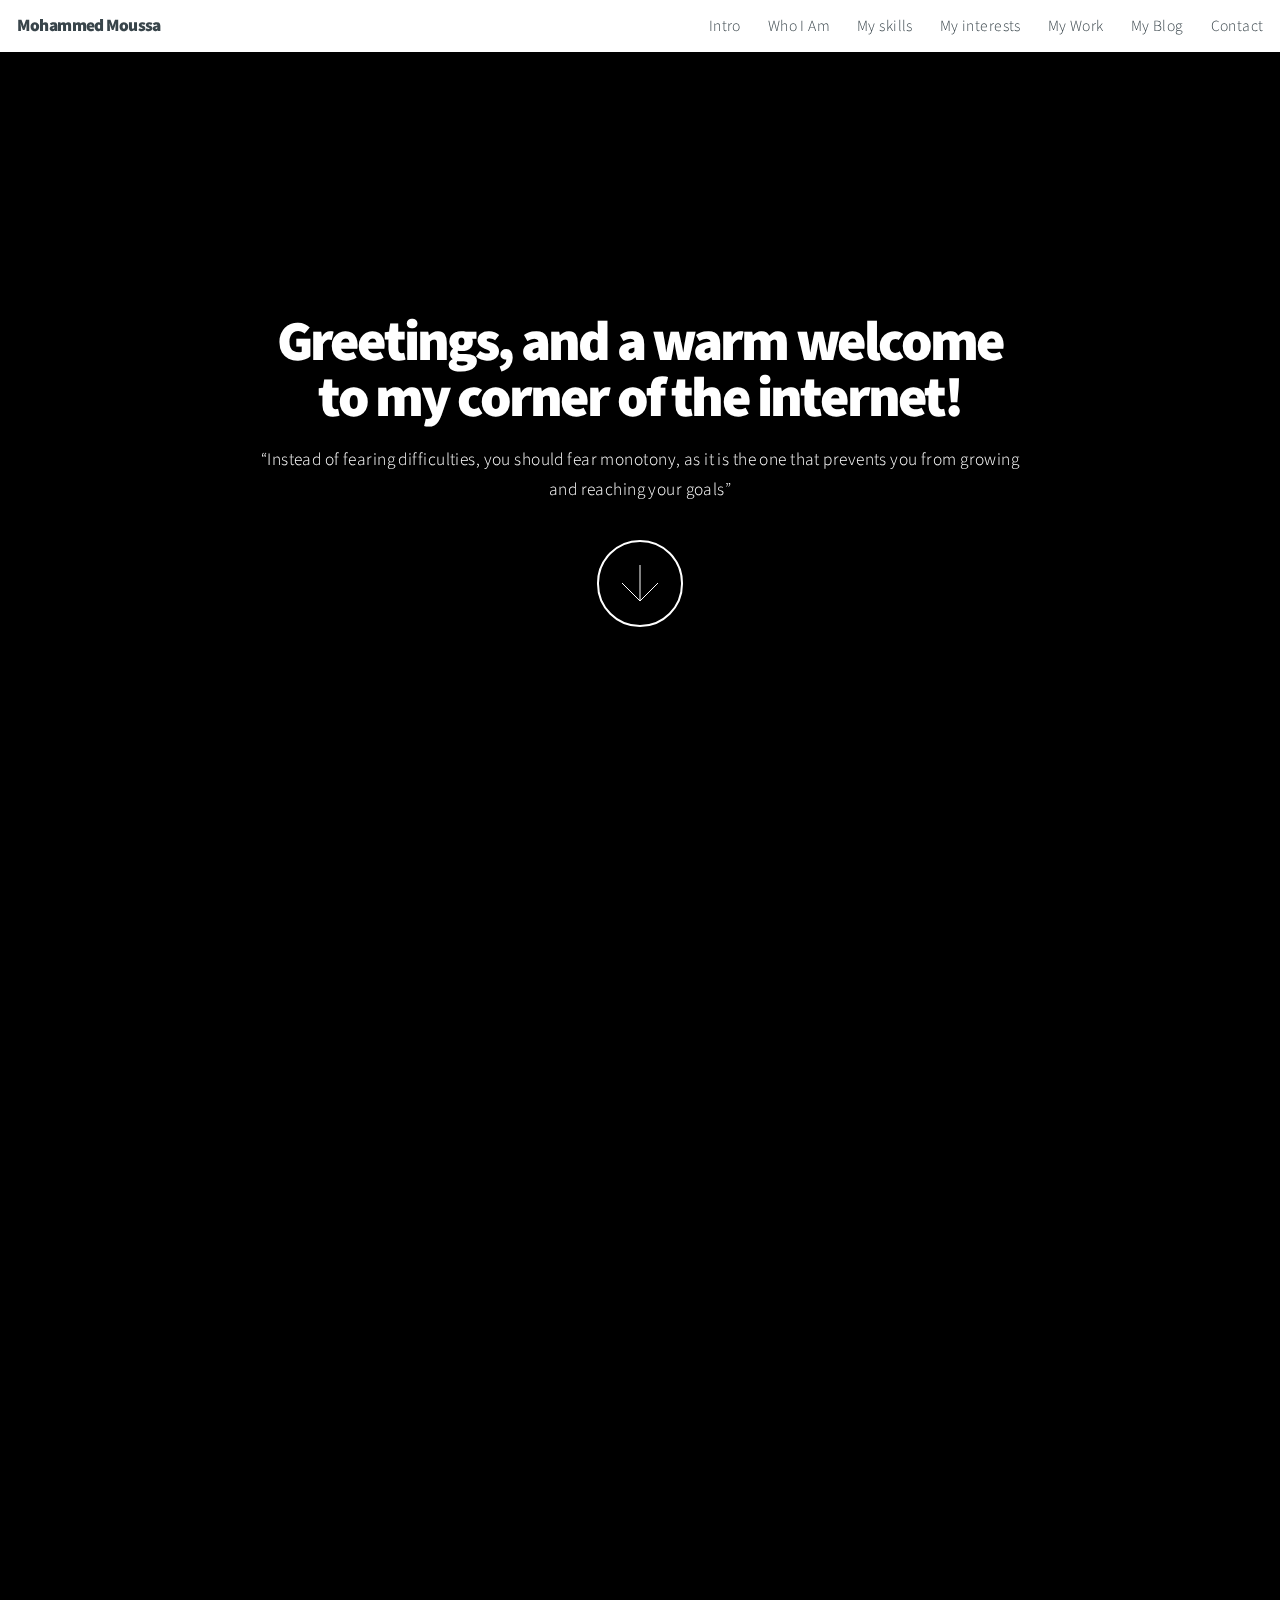
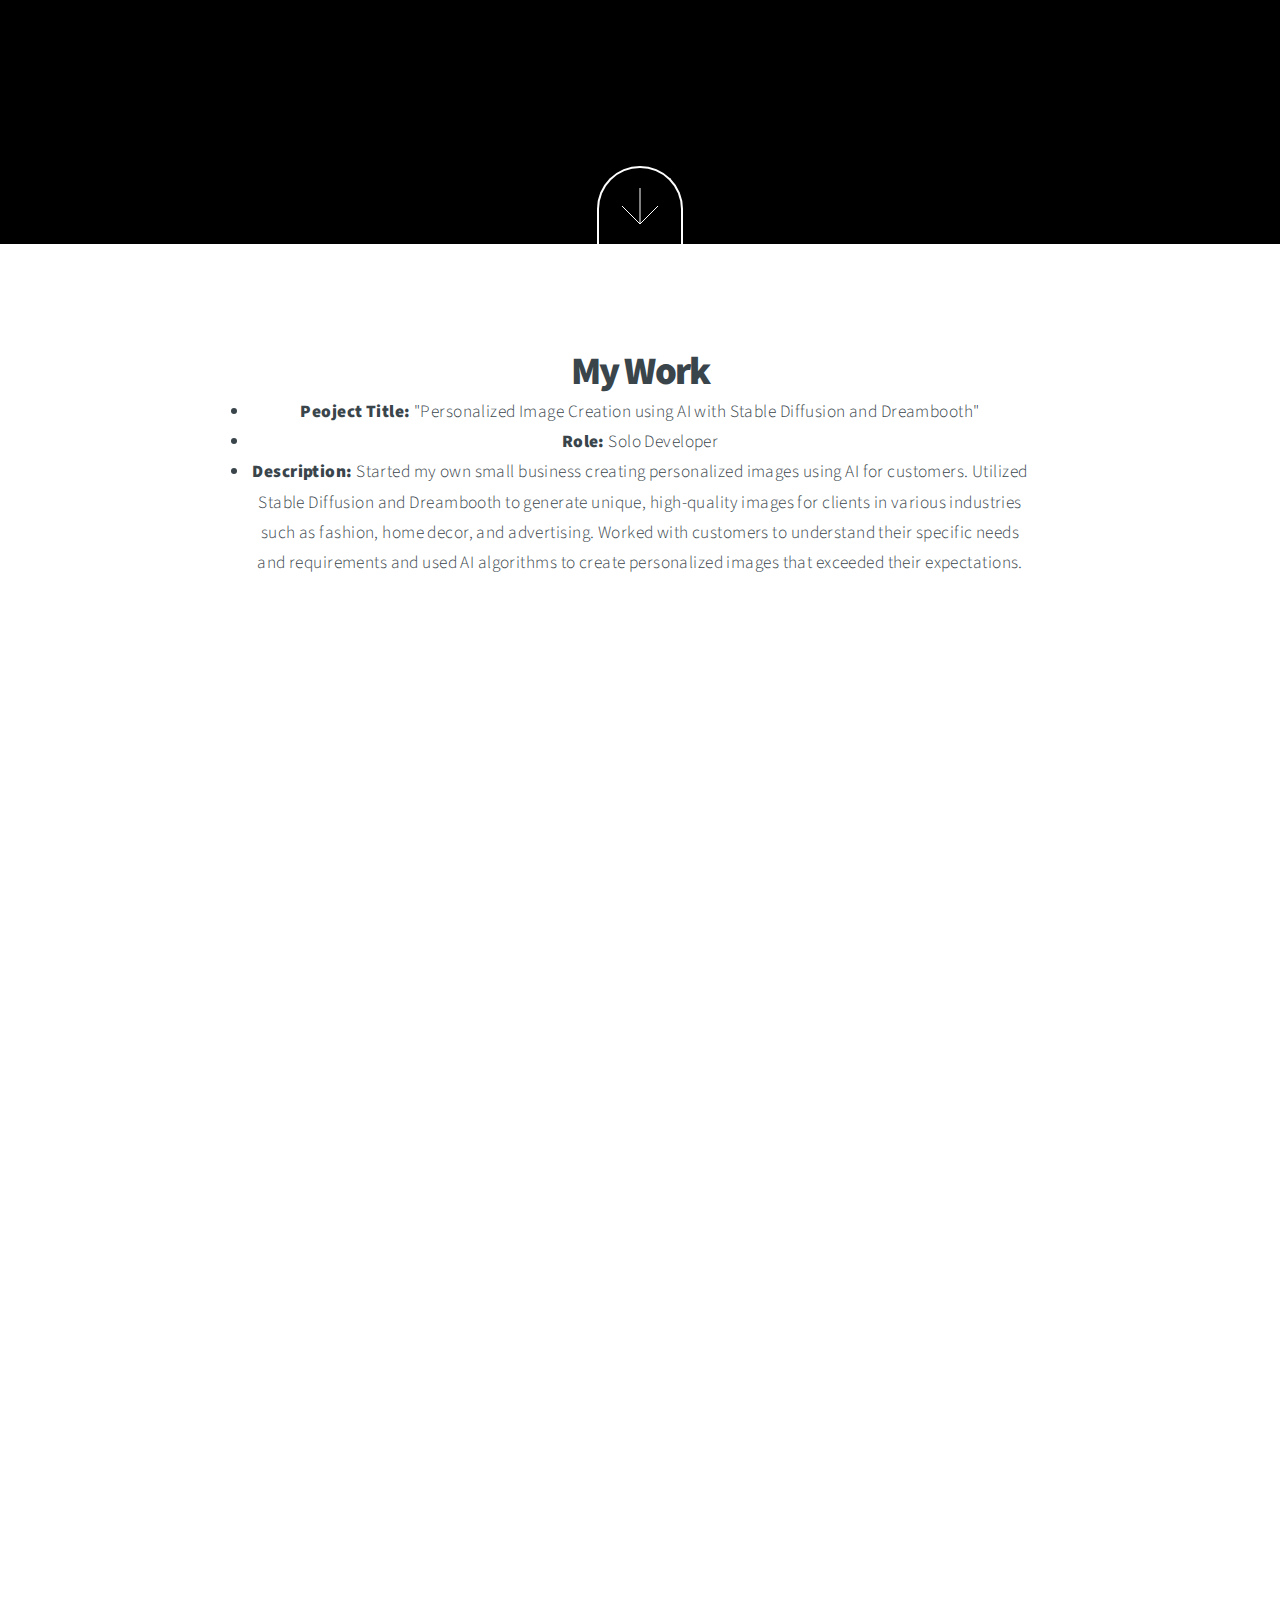
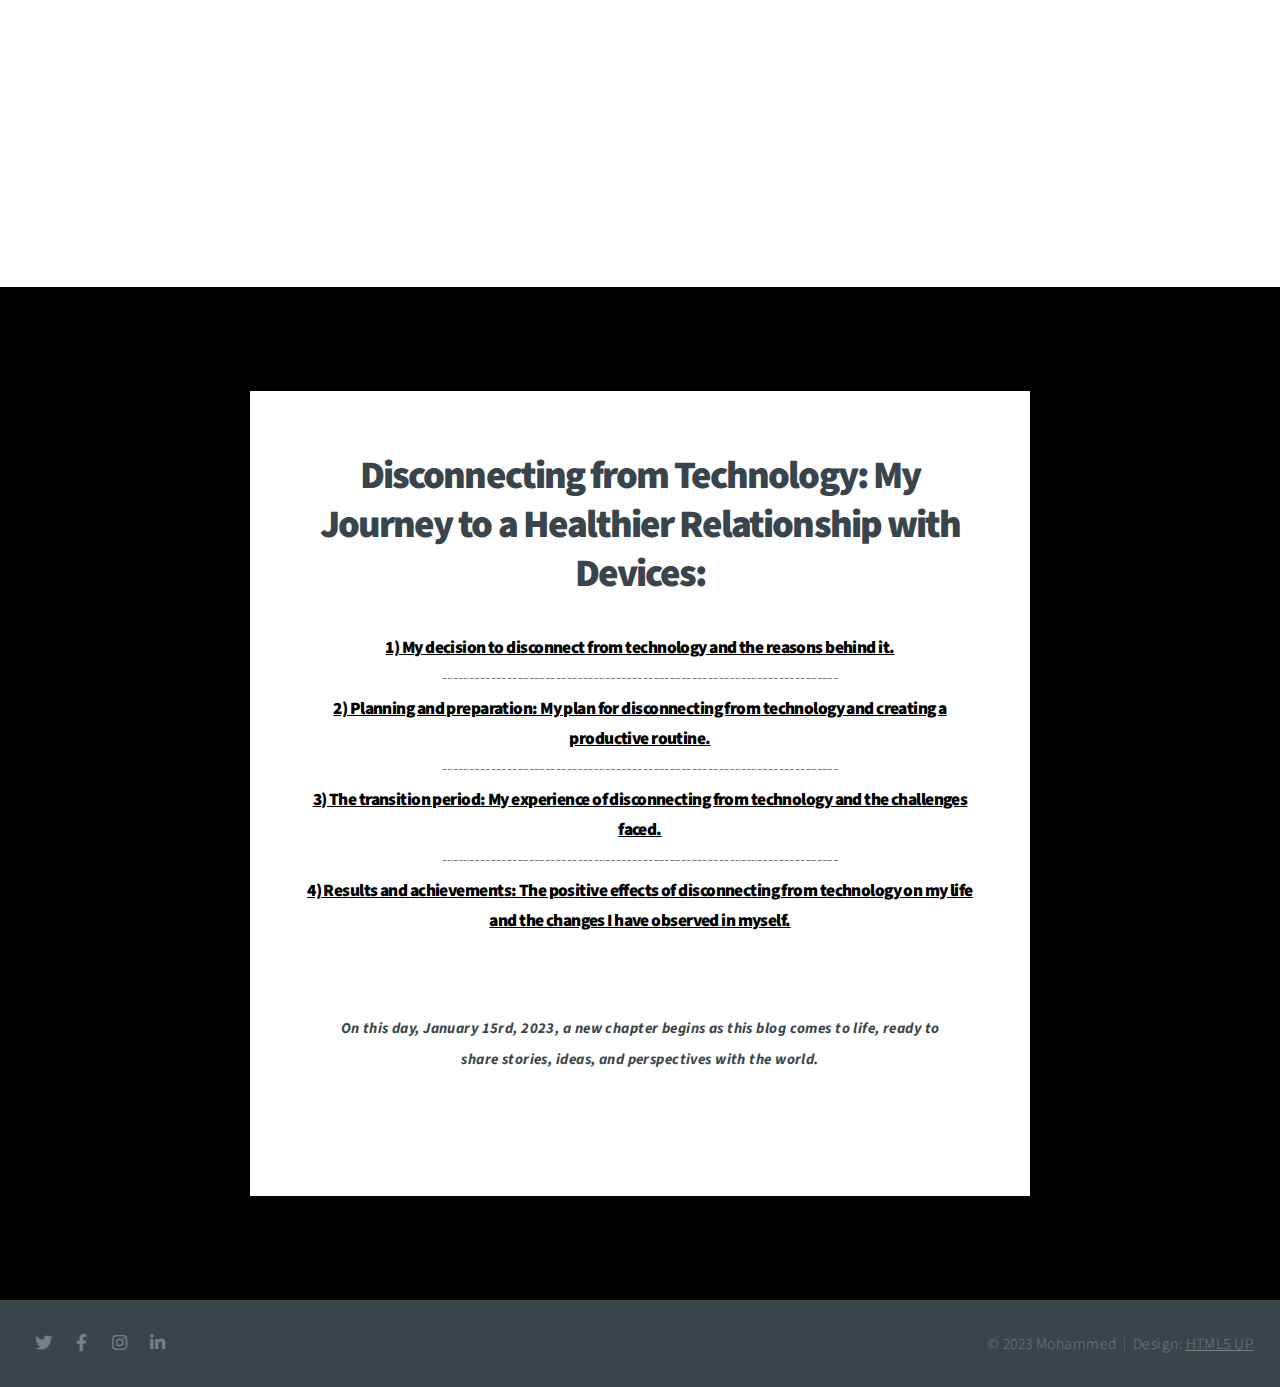
==== index.html @ 5aa50c37 "Add files via upload" ====
<!DOCTYPE HTML>
<!--
	Big Picture by HTML5 UP
	html5up.net | @ajlkn
	Free for personal and commercial use under the CCA 3.0 license (html5up.net/license)
-->
<html>
	<head>
		<title>Mohammed Moussa</title>
		<meta charset="utf-8" />
		<meta name="viewport" content="width=device-width, initial-scale=1, user-scalable=no" />
		<link rel="stylesheet" href="assets/css/main.css" />
		<link rel="stylesheet" href="blogIntro.html" />
		<link rel="stylesheet" href="blogFirstpart.html"/>
		<link rel="stylesheet" href="blogSecondpart.html"/>
		<link rel="stylesheet" href="blogLastpart.html"/>
		<noscript><link rel="stylesheet" href="assets/css/noscript.css" /></noscript>
	</head>
	<body class="is-preload">

		<!-- Header -->
			<header id="header">
				<h1>Mohammed Moussa</h1>
				<nav>
					<ul>
						<li><a href="#intro">Intro</a></li>
						<li><a href="#one">Who I Am</a></li>
						<li><a href="#two">My skills</a></li>
						<li><a href="#three">My interests </a></li>
						<li><a href="#work">My Work</a></li>
						<li><a href="#blog">My Blog</a></li>
						<li><a href="#contact">Contact</a></li>
					</ul>
				</nav>
			</header>

		<!-- Intro -->
			<section id="intro" class="main style1 dark fullscreen">
				<div class="content">
					<header>
						<h2>Greetings, and a warm welcome to my corner of the internet!</h2>
					</header>
					<p class="qoutep">“Instead of fearing difficulties, you should fear monotony,
						as it is the one that prevents you from growing and reaching your goals”
					</p>
					<footer>
						<a href="#one" class="button style2 down">More</a>
					</footer>
				</div>
			</section>
		
		<!-- One -->
		<section id="one" class="main style2 left dark fullscreen">
			<div class="content box style2">
				<header>
					<h2>Who I Am</h2>
				</header>
				<p>I am a driven software engineering student entering my third year,
					with a passion for programming and an eagerness to learn new languages and technologies.
					My skillset includes proficiency in Python, HTML, CSS, and currently diving into Java.
					In the summer of 2022-2023, I start a small business creating personalized images using AI.
					In addition to my academic and professional pursuits, I am an avid fitness enthusiast who hits
					the gym twice a day, dedicating one session to fitness and the other to my love for boxing.
					I find boxing to be not only a great form of exercise but also a powerful way to channel energy and stay motivated. My ultimate goal is to use my education and expanding knowledge to create something meaningful that can generate income for me. I believe that it's not about the money, it's about sending a message.
				</p>
			</div>
			<a href="#two" class="button style2 down anchored">Next</a>
		</section>

		<!-- Two -->
			<section id="two" class="main style2 right dark fullscreen">
				<div class="content box style2">
					<header>
						<h2>My list of skills and expertise</h2>
					</header>
					<lu>
						<li>Machine Learning and AI </li> 
						<li>Time Management</li>
						<li>Deep Learning</li> 
						<li>Physical Fitness </li>
						<li>Natural Language Processing </li>
						<li>Sports Performance</li>
						<li>Python Programming</li>
						<li>C++ and Java </li> 
						<li>Strong Mentality </li>
						<li>Entrepreneurship</li>
					</lu>
				</div>
				<a href="#three" class="button style2 down anchored">Next</a>
			</section>

		<!-- Three -->
		<section id="three" class="main style2 left dark fullscreen">
			<div class="content box style2">
				<header>
					<h2>My list of interests</h2>
				</header>
				<lu>
					<li>Technology and innovation </li>
					<li>Gaming</li>
					<li>Deep meaning films</li>
					<li>Reading books</li>
					<li>Boxing</li>
					<li>Debating</li>
					<li>Chess</li>
					<li>Reflecting on deep, meaningful subjects</li>
					<li>Listening to music</li>
				</lu>
			</div>
			<a href="#work" class="button style2 down anchored">Next</a>
		</section>

		<!-- Work -->
			<section id="work" class="main style3 primary">
				<div class="content">
					<header>
						<h2>My Work</h2>
						<lu>
							<li> <strong> Peoject Title:</strong> "Personalized Image Creation using AI with Stable Diffusion and Dreambooth"</li>
							<li> <strong>Role:</strong> Solo Developer </li>
							<li> <strong>Description: </strong> Started my own small business creating personalized images using AI for customers. 
								Utilized Stable Diffusion and Dreambooth to generate unique, high-quality images for clients in various
								 industries such as fashion, home decor, and advertising. Worked with customers to understand their specific
								 needs and requirements and used AI algorithms to create personalized images that exceeded their expectations.</li>
						</lu>
					</header>
					

					<!-- Gallery  -->
						<div class="gallery">
							<article class="from-left">
								<a href="images/fulls/01WW.jpg" class="image fit"><img src="images/thumbs/01WW.jpg" title="Yellow is the new black" alt="" /></a>
							</article>
							<article class="from-right">
								<a href="images/fulls/02W.jpg" class="image fit"><img src="images/thumbs/02W.jpg" title="Journey to the Unknown" alt="" /></a>
							</article>
							<article class="from-left">
								<a href="images/fulls/03W.jpg" class="image fit"><img src="images/thumbs/03W.jpg" title="I must be tripping on acid" alt="" /></a>
							</article>
							<article class="from-right">
								<a href="images/fulls/04W.jpg" class="image fit"><img src="images/thumbs/04W.jpg" title="I'm from New York, baby, and we don't play no games" alt="" /></a>
							</article>
							<article class="from-left">
								<a href="images/fulls/05W.jpg" class="image fit"><img src="images/thumbs/05W.jpg" title="The Master of Flames" alt="" /></a>
							</article>
							<article class="from-right">
								<a href="images/fulls/06WW.jpg" class="image fit"><img src="images/thumbs/06WW.jpg" title="Elegance at its Finest" alt="" /></a>
							</article>
						</div>

				</div>
			</section>

		<!-- Blog -->
		<section id="blog" class="main style3 fullscreen">
			<div class="content box style2">
				<header>
					<h2>Disconnecting from Technology: My Journey to a Healthier Relationship with Devices:</h2>
				</header>
				<ol>
					<li><a href="blogIntro.html"><h1> 1) My decision to disconnect from technology
						 and the reasons behind it. </h1></a></li>
					<li>-------------------------------------------------------------------------</li>	 
				
					<li><a href="blogFirstpart.html"><h1> 2) Planning and preparation: My plan
							 for disconnecting from technology and creating a productive routine.
						 </h1></a></li>	
					<li>-------------------------------------------------------------------------</li>	

					<li><a href="blogSecondpart.html"><h1>3) The transition period: My experience
						 of disconnecting from technology and the challenges faced.
						</h1></a></li>
					<li>-------------------------------------------------------------------------</li>

					<li><a href="blogLastpart.html"><h1>4) Results and achievements: The positive effects of
					 disconnecting from technology on my life and the changes I have observed in myself.
					</h1></a></li>

				</ol>
			
				<div class="content box  style2 dark ">
					
					<p style="font-size: 15px; font-weight: bold;"> <i> On this day, January 15rd, 2023, a new chapter begins as this blog comes to life,
						ready to share stories, ideas, and perspectives with the world.</i> 
					</p>

				</div>
			</div>
		</section>		

		<!-- Footer -->
			<footer id="footer">

				<!-- Icons -->
					<ul class="icons">
						<li><a href="https://twitter.com/Moha251mmed" class="icon brands fa-twitter"><span class="label">Twitter</span></a></li>
						<li><a href="https://www.facebook.com/mohammed.moussa.77377" class="icon brands fa-facebook-f"><span class="label">Facebook</span></a></li>
						<li><a href="https://www.instagram.com/mohammed_moussa/?hl=es-la" class="icon brands fa-instagram"><span class="label">Instagram</span></a></li>
						<li><a href="https://www.linkedin.com/in/mohammed-moussa-57b3261b8/" class="icon brands fa-linkedin-in"><span class="label">LinkedIn</span></a></li>
						<!-- <li><a href="#" class="icon brands fa-dribbble"><span class="label">Dribbble</span></a></li> -->
						<!-- <li><a href="#" class="icon brands fa-pinterest"><span class="label">Pinterest</span></a></li> -->
					</ul>

				<!-- Menu -->
					<ul class="menu">
						<li>&copy; 2023 Mohammed</li><li>Design: <a href="https://html5up.net">HTML5 UP</a></li>
					</ul>

			</footer>

		<!-- Scripts -->
			<script src="assets/js/jquery.min.js"></script>
			<script src="assets/js/jquery.poptrox.min.js"></script>
			<script src="assets/js/jquery.scrolly.min.js"></script>
			<script src="assets/js/jquery.scrollex.min.js"></script>
			<script src="assets/js/browser.min.js"></script>
			<script src="assets/js/breakpoints.min.js"></script>
			<script src="assets/js/util.js"></script>
			<script src="assets/js/main.js"></script>

	</body>
</html>
---- assets/css/main.css ----
@import url("https://fonts.googleapis.com/css?family=Source+Sans+Pro:300,900");
@import url("fontawesome-all.min.css");

/*
	Big Picture by HTML5 UP
	html5up.net | @ajlkn
	Free for personal and commercial use under the CCA 3.0 license (html5up.net/license)
*/

html, body, div, span, applet, object,
iframe, h1, h2, h3, h4, h5, h6, p, blockquote,
pre, a, abbr, acronym, address, big, cite,
code, del, dfn, em, img, ins, kbd, q, s, samp,
small, strike, strong, sub, sup, tt, var, b,
u, i, center, dl, dt, dd, ol, ul, li, fieldset,
form, label, legend, table, caption, tbody,
tfoot, thead, tr, th, td, article, aside,
canvas, details, embed, figure, figcaption,
footer, header, hgroup, menu, nav, output, ruby,
section, summary, time, mark, audio, video {
	margin: 0;
	padding: 0;
	border: 0;
	font-size: 100%;
	font: inherit;
	vertical-align: baseline;}

article, aside, details, figcaption, figure,
footer, header, hgroup, menu, nav, section {
	display: block;}

body {
	line-height: 1;
}

ol, ul {
	list-style: none;
}

blockquote, q {
	quotes: none;
}

	blockquote:before, blockquote:after, q:before, q:after {
		content: '';
		content: none;
	}

table {
	border-collapse: collapse;
	border-spacing: 0;
}

body {
	-webkit-text-size-adjust: none;
}

mark {
	background-color: transparent;
	color: inherit;
}

input::-moz-focus-inner {
	border: 0;
	padding: 0;
}

input, select, textarea {
	-moz-appearance: none;
	-webkit-appearance: none;
	-ms-appearance: none;
	appearance: none;
}

/* Basic */

	@-ms-viewport {
		width: device-width;
	}

	html {
		height: 100%;
	}

	html {
		box-sizing: border-box;
	}

	*, *:before, *:after {
		box-sizing: inherit;
	}

	body {
		background: #ffffff;
		height: 100%;
		min-width: 320px;
	}

		body.is-preload *, body.is-preload *:before, body.is-preload *:after {
			-moz-animation: none !important;
			-webkit-animation: none !important;
			-ms-animation: none !important;
			animation: none !important;
			-moz-transition: none !important;
			-webkit-transition: none !important;
			-ms-transition: none !important;
			transition: none !important;
		}

/* Spinner */

	@-moz-keyframes spinner-rotate {
		0% {
			-moz-transform: scale(1) rotate(0deg);
			-webkit-transform: scale(1) rotate(0deg);
			-ms-transform: scale(1) rotate(0deg);
			transform: scale(1) rotate(0deg);
		}

		100% {
			-moz-transform: scale(1) rotate(360deg);
			-webkit-transform: scale(1) rotate(360deg);
			-ms-transform: scale(1) rotate(360deg);
			transform: scale(1) rotate(360deg);
		}
	}

	@-webkit-keyframes spinner-rotate {
		0% {
			-moz-transform: scale(1) rotate(0deg);
			-webkit-transform: scale(1) rotate(0deg);
			-ms-transform: scale(1) rotate(0deg);
			transform: scale(1) rotate(0deg);
		}

		100% {
			-moz-transform: scale(1) rotate(360deg);
			-webkit-transform: scale(1) rotate(360deg);
			-ms-transform: scale(1) rotate(360deg);
			transform: scale(1) rotate(360deg);
		}
	}

	@-ms-keyframes spinner-rotate {
		0% {
			-moz-transform: scale(1) rotate(0deg);
			-webkit-transform: scale(1) rotate(0deg);
			-ms-transform: scale(1) rotate(0deg);
			transform: scale(1) rotate(0deg);
		}

		100% {
			-moz-transform: scale(1) rotate(360deg);
			-webkit-transform: scale(1) rotate(360deg);
			-ms-transform: scale(1) rotate(360deg);
			transform: scale(1) rotate(360deg);
		}
	}

	@keyframes spinner-rotate {
		0% {
			-moz-transform: scale(1) rotate(0deg);
			-webkit-transform: scale(1) rotate(0deg);
			-ms-transform: scale(1) rotate(0deg);
			transform: scale(1) rotate(0deg);
		}

		100% {
			-moz-transform: scale(1) rotate(360deg);
			-webkit-transform: scale(1) rotate(360deg);
			-ms-transform: scale(1) rotate(360deg);
			transform: scale(1) rotate(360deg);
		}
	}

/* Loader */

	@-moz-keyframes spinner-show {
		0% {
			opacity: 0;
		}

		100% {
			opacity: 1;
		}
	}

	@-webkit-keyframes spinner-show {
		0% {
			opacity: 0;
		}

		100% {
			opacity: 1;
		}
	}

	@-ms-keyframes spinner-show {
		0% {
			opacity: 0;
		}

		100% {
			opacity: 1;
		}
	}

	@keyframes spinner-show {
		0% {
			opacity: 0;
		}

		100% {
			opacity: 1;
		}
	}

	@-moz-keyframes spinner-hide {
		0% {
			-moz-transform: scale(1) rotate(0deg);
			-webkit-transform: scale(1) rotate(0deg);
			-ms-transform: scale(1) rotate(0deg);
			transform: scale(1) rotate(0deg);
			color: #e5e6e7;
			z-index: 100001;
		}

		99% {
			-moz-transform: scale(0.5) rotate(360deg);
			-webkit-transform: scale(0.5) rotate(360deg);
			-ms-transform: scale(0.5) rotate(360deg);
			transform: scale(0.5) rotate(360deg);
			color: #e5e6e7;
			z-index: 100001;
		}

		100% {
			-moz-transform: scale(0.5) rotate(360deg);
			-webkit-transform: scale(0.5) rotate(360deg);
			-ms-transform: scale(0.5) rotate(360deg);
			transform: scale(0.5) rotate(360deg);
			color: #e5e6e7;
			z-index: -1;
		}
	}

	@-webkit-keyframes spinner-hide {
		0% {
			-moz-transform: scale(1) rotate(0deg);
			-webkit-transform: scale(1) rotate(0deg);
			-ms-transform: scale(1) rotate(0deg);
			transform: scale(1) rotate(0deg);
			color: #e5e6e7;
			z-index: 100001;
		}

		99% {
			-moz-transform: scale(0.5) rotate(360deg);
			-webkit-transform: scale(0.5) rotate(360deg);
			-ms-transform: scale(0.5) rotate(360deg);
			transform: scale(0.5) rotate(360deg);
			color: #e5e6e7;
			z-index: 100001;
		}

		100% {
			-moz-transform: scale(0.5) rotate(360deg);
			-webkit-transform: scale(0.5) rotate(360deg);
			-ms-transform: scale(0.5) rotate(360deg);
			transform: scale(0.5) rotate(360deg);
			color: #e5e6e7;
			z-index: -1;
		}
	}

	@-ms-keyframes spinner-hide {
		0% {
			-moz-transform: scale(1) rotate(0deg);
			-webkit-transform: scale(1) rotate(0deg);
			-ms-transform: scale(1) rotate(0deg);
			transform: scale(1) rotate(0deg);
			color: #e5e6e7;
			z-index: 100001;
		}

		99% {
			-moz-transform: scale(0.5) rotate(360deg);
			-webkit-transform: scale(0.5) rotate(360deg);
			-ms-transform: scale(0.5) rotate(360deg);
			transform: scale(0.5) rotate(360deg);
			color: #e5e6e7;
			z-index: 100001;
		}

		100% {
			-moz-transform: scale(0.5) rotate(360deg);
			-webkit-transform: scale(0.5) rotate(360deg);
			-ms-transform: scale(0.5) rotate(360deg);
			transform: scale(0.5) rotate(360deg);
			color: #e5e6e7;
			z-index: -1;
		}
	}

	@keyframes spinner-hide {
		0% {
			-moz-transform: scale(1) rotate(0deg);
			-webkit-transform: scale(1) rotate(0deg);
			-ms-transform: scale(1) rotate(0deg);
			transform: scale(1) rotate(0deg);
			color: #e5e6e7;
			z-index: 100001;
		}

		99% {
			-moz-transform: scale(0.5) rotate(360deg);
			-webkit-transform: scale(0.5) rotate(360deg);
			-ms-transform: scale(0.5) rotate(360deg);
			transform: scale(0.5) rotate(360deg);
			color: #e5e6e7;
			z-index: 100001;
		}

		100% {
			-moz-transform: scale(0.5) rotate(360deg);
			-webkit-transform: scale(0.5) rotate(360deg);
			-ms-transform: scale(0.5) rotate(360deg);
			transform: scale(0.5) rotate(360deg);
			color: #e5e6e7;
			z-index: -1;
		}
	}

	@-moz-keyframes overlay-hide {
		0% {
			opacity: 1;
			z-index: 100000;
		}

		15% {
			opacity: 1;
			z-index: 100000;
		}

		99% {
			opacity: 0;
			z-index: 100000;
		}

		100% {
			opacity: 0;
			z-index: -1;
		}
	}

	@-webkit-keyframes overlay-hide {
		0% {
			opacity: 1;
			z-index: 100000;
		}

		15% {
			opacity: 1;
			z-index: 100000;
		}

		99% {
			opacity: 0;
			z-index: 100000;
		}

		100% {
			opacity: 0;
			z-index: -1;
		}
	}

	@-ms-keyframes overlay-hide {
		0% {
			opacity: 1;
			z-index: 100000;
		}

		15% {
			opacity: 1;
			z-index: 100000;
		}

		99% {
			opacity: 0;
			z-index: 100000;
		}

		100% {
			opacity: 0;
			z-index: -1;
		}
	}

	@keyframes overlay-hide {
		0% {
			opacity: 1;
			z-index: 100000;
		}

		15% {
			opacity: 1;
			z-index: 100000;
		}

		99% {
			opacity: 0;
			z-index: 100000;
		}

		100% {
			opacity: 0;
			z-index: -1;
		}
	}

	body {
		text-decoration: none;
	}

		body:before {
			-moz-animation: spinner-show 1.5s 1 0.25s ease forwards, spinner-hide 0.25s ease-in-out forwards !important;
			-webkit-animation: spinner-show 1.5s 1 0.25s ease forwards, spinner-hide 0.25s ease-in-out forwards !important;
			-ms-animation: spinner-show 1.5s 1 0.25s ease forwards, spinner-hide 0.25s ease-in-out forwards !important;
			animation: spinner-show 1.5s 1 0.25s ease forwards, spinner-hide 0.25s ease-in-out forwards !important;
			-moz-transform-origin: 50% 50%;
			-webkit-transform-origin: 50% 50%;
			-ms-transform-origin: 50% 50%;
			transform-origin: 50% 50%;
			-moz-osx-font-smoothing: grayscale;
			-webkit-font-smoothing: antialiased;
			font-family: FontAwesome;
			font-style: normal;
			font-weight: normal;
			text-transform: none !important;
			color: #e5e6e7;
			content: '\f1ce';
			cursor: default;
			display: block;
			font-size: 2em;
			height: 2em;
			left: 50%;
			line-height: 2em;
			margin: -1em 0 0 -1em;
			opacity: 0;
			position: fixed;
			text-align: center;
			top: 50%;
			width: 2em;
			z-index: -1;
		}

		body:after {
			-moz-animation: overlay-hide 1.5s ease-in forwards !important;
			-webkit-animation: overlay-hide 1.5s ease-in forwards !important;
			-ms-animation: overlay-hide 1.5s ease-in forwards !important;
			animation: overlay-hide 1.5s ease-in forwards !important;
			background: #ffffff;
			content: '';
			display: block;
			height: 100%;
			left: 0;
			opacity: 0;
			position: fixed;
			top: 0;
			width: 100%;
			z-index: -1;
		}

		body.is-preload:before {
			-moz-animation: spinner-show 1.5s 1 0.25s ease forwards, spinner-rotate 0.75s infinite linear !important;
			-webkit-animation: spinner-show 1.5s 1 0.25s ease forwards, spinner-rotate 0.75s infinite linear !important;
			-ms-animation: spinner-show 1.5s 1 0.25s ease forwards, spinner-rotate 0.75s infinite linear !important;
			animation: spinner-show 1.5s 1 0.25s ease forwards, spinner-rotate 0.75s infinite linear !important;
			z-index: 100001;
		}

		body.is-preload:after {
			-moz-animation: none !important;
			-webkit-animation: none !important;
			-ms-animation: none !important;
			animation: none !important;
			opacity: 1;
			z-index: 100000;
		}

	@media (-webkit-min-device-pixel-ratio: 2) {

		body:before {
			line-height: 2.025em;
		}

	}

/* Type */

	body, input, textarea, select {
		font-family: "Source Sans Pro", "sans-serif";
		font-weight: 300;
		font-size: 18pt;
		line-height: 1.75em;
		color: #39454b;
		letter-spacing: 0.025em;
	}

		@media screen and (max-width: 1920px) {

			body, input, textarea, select {
				font-size: 17pt;
			}

		}

		@media screen and (max-width: 1680px) {

			body, input, textarea, select {
				font-size: 15pt;
			}

		}

		@media screen and (max-width: 1280px) {

			body, input, textarea, select {
				font-size: 13pt;
			}

		}

		@media screen and (max-width: 1000px) {

			body, input, textarea, select {
				font-size: 13pt;
			}

		}

		@media screen and (max-width: 736px) {

			body, input, textarea, select {
				font-size: 12pt;
				line-height: 1.5em;
			}

		}

	h1, h2, h3, h4, h5, h6 {
		font-weight: 900;
		color: inherit;
		letter-spacing: -0.0325em;
	}

		h1 a, h2 a, h3 a, h4 a, h5 a, h6 a {
			color: inherit;
			text-decoration: none;
			
		}
		

	h2 {
		font-size: 2.25em;
		line-height: 1.25em;
		letter-spacing: -0.05em;
	}

	@media screen and (max-width: 736px) {

		h2 {
			font-size: 1.5em;
		}

	}

	strong, b {
		font-weight: 900;
		color: inherit;
	}

	em, i {
		font-style: italic;
	}

	a {
		-moz-transition: color 0.2s ease-in-out;
		-webkit-transition: color 0.2s ease-in-out;
		-ms-transition: color 0.2s ease-in-out;
		transition: color 0.2s ease-in-out;
		color: #000000;
	}

	a:hover{
		color: rgb(152, 152, 153);
	}

	

	sub {
		position: relative;
		top: 0.5em;
		font-size: 0.8em;
	}

	sup {
		position: relative;
		top: -0.5em;
		font-size: 0.8em;
	}

	hr {
		border: 0;
		border-top: solid 1px #e5e6e7;
	}

	blockquote {
		border-left: solid 0.5em #e5e6e7;
		padding: 1em 0 1em 2em;
		font-style: italic;
	}

	p, ul, ol, dl, table {
		margin-bottom: 1em;
	}

/* Box */

	.box {
		background: #ffffff;
		color: #39454b;
		padding: 2em;
	}

		.box > :last-child {
			margin-bottom: 0;
		}

		.box.style2 {
			padding: 3.5em 2.5em 3.5em 2.5em;
		}

		@media screen and (max-width: 736px) {

			.box {
				padding: 1em;
			}

				.box.style2 {
					padding: 1.5em 1.25em 1.5em 1.25em;
					background-color: rgba(255, 255, 255, 0.9);
				}

		}

/* Button */

	input[type="button"],
	input[type="submit"],
	input[type="reset"],
	.button,
	button {
		-moz-appearance: none;
		-webkit-appearance: none;
		-ms-appearance: none;
		appearance: none;
		-moz-transition: background-color 0.2s ease-in-out;
		-webkit-transition: background-color 0.2s ease-in-out;
		-ms-transition: background-color 0.2s ease-in-out;
		transition: background-color 0.2s ease-in-out;
		background-color: #98c593;
		border: 0;
		border-radius: 3.5em;
		color: #ffffff;
		cursor: pointer;
		display: inline-block;
		height: 3.5em;
		line-height: 3.5em;
		outline: 0;
		padding: 0 2em 0 2em;
		position: relative;
		text-align: center;
		text-decoration: none;
	}

		input[type="button"].down,
		input[type="submit"].down,
		input[type="reset"].down,
		.button.down,
		button.down {
			width: 5em;
			height: 5em;
			line-height: 4.5em;
			padding: 0;
			background-image: url("images/dark-arrow.svg");
			background-position: center center;
			background-repeat: no-repeat;
			text-indent: -10em;
			overflow: hidden;
		}

			input[type="button"].down.anchored,
			input[type="submit"].down.anchored,
			input[type="reset"].down.anchored,
			.button.down.anchored,
			button.down.anchored {
				bottom: 0;
				border-bottom: 0;
				border-radius: 3em 3em 0 0;
				height: 4.5em;
				margin-left: -2.5em;
			}

		input[type="button"].anchored,
		input[type="submit"].anchored,
		input[type="reset"].anchored,
		.button.anchored,
		button.anchored {
			position: absolute;
			left: 50%;
		}

		input[type="button"]:hover,
		input[type="submit"]:hover,
		input[type="reset"]:hover,
		.button:hover,
		button:hover {
			background-color: #a8cea4;
		}

		input[type="button"]:active,
		input[type="submit"]:active,
		input[type="reset"]:active,
		.button:active,
		button:active {
			background-color: #88bc82;
		}

		input[type="button"].style2,
		input[type="submit"].style2,
		input[type="reset"].style2,
		.button.style2,
		button.style2 {
			background-color: transparent;
			border: solid 2px #e5e6e7;
			color: inherit;
		}

			input[type="button"].style2:hover,
			input[type="submit"].style2:hover,
			input[type="reset"].style2:hover,
			.button.style2:hover,
			button.style2:hover {
				background-color: rgba(229, 230, 231, 0.25);
			}

			input[type="button"].style2:active,
			input[type="submit"].style2:active,
			input[type="reset"].style2:active,
			.button.style2:active,
			button.style2:active {
				background-color: rgba(229, 230, 231, 0.375);
			}

			input[type="button"].style2.down,
			input[type="submit"].style2.down,
			input[type="reset"].style2.down,
			.button.style2.down,
			button.style2.down {
				background-image: url("images/arrow.svg");
			}

/* Form */

	form {
		margin: 0 0 2em 0;
	}

		form > :last-child {
			margin-bottom: 0;
		}

		form > .fields {
			display: -moz-flex;
			display: -webkit-flex;
			display: -ms-flex;
			display: flex;
			-moz-flex-wrap: wrap;
			-webkit-flex-wrap: wrap;
			-ms-flex-wrap: wrap;
			flex-wrap: wrap;
			width: calc(100% + 3em);
			margin: -1.5em 0 2em -1.5em;
		}

			form > .fields > .field {
				-moz-flex-grow: 0;
				-webkit-flex-grow: 0;
				-ms-flex-grow: 0;
				flex-grow: 0;
				-moz-flex-shrink: 0;
				-webkit-flex-shrink: 0;
				-ms-flex-shrink: 0;
				flex-shrink: 0;
				padding: 1.5em 0 0 1.5em;
				width: calc(100% - 1.5em);
			}

				form > .fields > .field.half {
					width: calc(50% - 0.75em);
				}

				form > .fields > .field.third {
					width: calc(100%/3 - 0.5em);
				}

				form > .fields > .field.quarter {
					width: calc(25% - 0.375em);
				}

		@media screen and (max-width: 480px) {

			form > .fields {
				width: calc(100% + 2em);
				margin: -1em 0 2em -1em;
			}

				form > .fields > .field {
					padding: 1em 0 0 1em;
					width: calc(100% - 1em);
				}

					form > .fields > .field.half {
						width: calc(100% - 1em);
					}

					form > .fields > .field.third {
						width: calc(100% - 1em);
					}

					form > .fields > .field.quarter {
						width: calc(100% - 1em);
					}

		}

	label {
		display: block;
	}

	input[type="text"],
	input[type="password"],
	input[type="email"],
	input[type="tel"],
	input[type="search"],
	input[type="url"],
	select,
	textarea {
		-moz-appearance: none;
		-webkit-appearance: none;
		-ms-appearance: none;
		appearance: none;
		-moz-transition: border-color 0.2s ease-in-out, color 0.2s ease-in-out;
		-webkit-transition: border-color 0.2s ease-in-out, color 0.2s ease-in-out;
		-ms-transition: border-color 0.2s ease-in-out, color 0.2s ease-in-out;
		transition: border-color 0.2s ease-in-out, color 0.2s ease-in-out;
		color: #39454b;
		display: block;
		width: 100%;
		padding: 0.65em 0.75em;
		background: none;
		border: solid 2px #e5e6e7;
		color: inherit;
		border-radius: 0.5em;
		outline: none;
	}

		input[type="text"]:focus,
		input[type="password"]:focus,
		input[type="email"]:focus,
		input[type="tel"]:focus,
		input[type="search"]:focus,
		input[type="url"]:focus,
		select:focus,
		textarea:focus {
			border-color: #9ac8e9;
		}

	input[type="text"],
	input[type="password"],
	input[type="email"],
	input[type="tel"],
	input[type="search"],
	input[type="url"],
	select {
		line-height: 1.35em;
	}

	textarea {
		min-height: 8em;
	}

	::-moz-focus-inner {
		border: 0;
	}

	::-webkit-input-placeholder {
		opacity: 0.375;
	}

	:-moz-placeholder {
		opacity: 0.375;
	}

	::-moz-placeholder {
		opacity: 0.375;
	}

	:-ms-input-placeholder {
		opacity: 0.375;
	}

/* Icon */

	.icon {
		text-decoration: none;
		position: relative;
		text-decoration: none;
	}

		.icon:before {
			-moz-osx-font-smoothing: grayscale;
			-webkit-font-smoothing: antialiased;
			display: inline-block;
			font-style: normal;
			font-variant: normal;
			text-rendering: auto;
			line-height: 1;
			text-transform: none !important;
			font-family: 'Font Awesome 5 Free';
			font-weight: 400;
		}

		.icon:before {
			line-height: inherit;
		}

		.icon > .label {
			display: none;
		}

		.icon.solid:before {
			font-weight: 900;
		}

		.icon.brands:before {
			font-family: 'Font Awesome 5 Brands';
		}

/* Image */

	.image {
		position: relative;
		display: inline-block;
	}

		.image:before {
			content: '';
			position: absolute;
			left: 0;
			top: 0;
			width: 100%;
			height: 100%;
			background: url("images/overlay.png");
		}

		.image img {
			display: block;
			width: 100%;
		}

		.image.featured {
			display: block;
			width: 100%;
			margin: 0 0 2em 0;
		}

		.image.fit {
			display: block;
			width: 100%;
		}

		.image.left {
			float: left;
			margin: 0 2em 2em 0;
		}

		.image.centered {
			display: block;
			margin: 0 0 2em 0;
		}

			.image.centered img {
				margin: 0 auto;
				width: auto;
			}

/* List */

	ul.default {
		list-style: disc;
		padding-left: 1em;
	}

		ul.default li {
			padding-left: 0.5em;
		}

	ul.menu {
		cursor: default;
	}

		ul.menu li {
			display: inline-block;
			line-height: 1em;
			border-left: solid 1px #e5e6e7;
			padding: 0 0 0 0.5em;
			margin: 0 0 0 0.5em;
		}

			ul.menu li:first-child {
				border-left: 0;
				padding-left: 0;
				margin-left: 0;
			}

	ol.default {
		list-style: decimal;
		padding-left: 1.25em;
	}

		ol.default li {
			padding-left: 0.25em;
		}

/* Actions */

	ul.actions {
		display: -moz-flex;
		display: -webkit-flex;
		display: -ms-flex;
		display: flex;
		cursor: default;
		list-style: none;
		margin-left: -1em;
		padding-left: 0;
	}

		ul.actions li {
			padding: 0 0 0 1em;
			vertical-align: middle;
		}

		ul.actions.special {
			-moz-justify-content: center;
			-webkit-justify-content: center;
			-ms-justify-content: center;
			justify-content: center;
			width: 100%;
			margin-left: 0;
		}

			ul.actions.special li:first-child {
				padding-left: 0;
			}

		ul.actions.stacked {
			-moz-flex-direction: column;
			-webkit-flex-direction: column;
			-ms-flex-direction: column;
			flex-direction: column;
			margin-left: 0;
		}

			ul.actions.stacked li {
				padding: 1.3em 0 0 0;
			}

				ul.actions.stacked li:first-child {
					padding-top: 0;
				}

		ul.actions.fit {
			width: calc(100% + 1em);
		}

			ul.actions.fit li {
				-moz-flex-grow: 1;
				-webkit-flex-grow: 1;
				-ms-flex-grow: 1;
				flex-grow: 1;
				-moz-flex-shrink: 1;
				-webkit-flex-shrink: 1;
				-ms-flex-shrink: 1;
				flex-shrink: 1;
				width: 100%;
			}

				ul.actions.fit li > * {
					width: 100%;
				}

			ul.actions.fit.stacked {
				width: 100%;
			}

		@media screen and (max-width: 480px) {

			ul.actions:not(.fixed) {
				-moz-flex-direction: column;
				-webkit-flex-direction: column;
				-ms-flex-direction: column;
				flex-direction: column;
				margin-left: 0;
				width: 100% !important;
			}

				ul.actions:not(.fixed) li {
					-moz-flex-grow: 1;
					-webkit-flex-grow: 1;
					-ms-flex-grow: 1;
					flex-grow: 1;
					-moz-flex-shrink: 1;
					-webkit-flex-shrink: 1;
					-ms-flex-shrink: 1;
					flex-shrink: 1;
					padding: 1em 0 0 0;
					text-align: center;
					width: 100%;
				}

					ul.actions:not(.fixed) li > * {
						width: 100%;
					}

					ul.actions:not(.fixed) li:first-child {
						padding-top: 0;
					}

					ul.actions:not(.fixed) li input[type="submit"],
					ul.actions:not(.fixed) li input[type="reset"],
					ul.actions:not(.fixed) li input[type="button"],
					ul.actions:not(.fixed) li button,
					ul.actions:not(.fixed) li .button {
						width: 100%;
					}

						ul.actions:not(.fixed) li input[type="submit"].icon:before,
						ul.actions:not(.fixed) li input[type="reset"].icon:before,
						ul.actions:not(.fixed) li input[type="button"].icon:before,
						ul.actions:not(.fixed) li button.icon:before,
						ul.actions:not(.fixed) li .button.icon:before {
							margin-left: -0.5rem;
						}

		}

/* Icons */

	ul.icons {
		cursor: default;
	}

		ul.icons li {
			display: inline-block;
		}

		ul.icons a {
			display: inline-block;
			width: 2em;
			height: 2em;
			line-height: 2em;
			text-align: center;
			border: 0;
		}

/* Sections/Article */

	header {
		margin-bottom: 1em;
	}

		header p {
			display: block;
			margin: 1em 0 0 0;
			padding: 0 0 0.5em 0;
		}

	footer {
		margin-top: 2em;
	}

/* Table */

	table {
		width: 100%;
	}

		table.default {
			width: 100%;
		}

			table.default tbody tr:nth-child(2n+2) {
				background: rgba(229, 230, 231, 0.5);
			}

			table.default td {
				padding: 0.5em 1em 0.5em 1em;
			}

			table.default th {
				text-align: left;
				font-weight: 900;
				padding: 0.5em 1em 0.5em 1em;
			}

			table.default thead {
				background: #39454b;
				color: #ffffff;
			}

			table.default tfoot {
				background: #e5e6e7;
			}

/* Poptrox */

	.poptrox-popup {
		-moz-box-sizing: content-box;
		-webkit-box-sizing: content-box;
		-ms-box-sizing: content-box;
		box-sizing: content-box;
		background: #fff;
		padding-bottom: 3em;
		box-shadow: 0 0.1em 0.15em 0 rgba(0, 0, 0, 0.15);
	}

		.poptrox-popup .loader {
			position: absolute;
			top: 50%;
			left: 50%;
			margin: -1em 0 0 -1em;
			width: 2em;
			height: 2em;
			display: block;
			font-size: 2em;
		}

			.poptrox-popup .loader:before {
				-moz-animation: spinner-rotate 0.75s infinite linear !important;
				-webkit-animation: spinner-rotate 0.75s infinite linear !important;
				-ms-animation: spinner-rotate 0.75s infinite linear !important;
				animation: spinner-rotate 0.75s infinite linear !important;
				-moz-osx-font-smoothing: grayscale;
				-webkit-font-smoothing: antialiased;
				font-family: FontAwesome;
				font-style: normal;
				font-weight: normal;
				text-transform: none !important;
				color: #e5e6e7;
				content: '\f1ce';
				cursor: default;
				display: block;
				height: 2em;
				left: 0;
				line-height: 2em;
				position: absolute;
				text-align: center;
				top: 0;
				width: 2em;
			}

		.poptrox-popup .caption {
			position: absolute;
			bottom: 0;
			left: 0;
			background: #ffffff;
			width: 100%;
			height: 3em;
			line-height: 2.8em;
			text-align: center;
			cursor: default;
			z-index: 1;
			font-size: 0.9em;
		}

		.poptrox-popup .nav-next,
		.poptrox-popup .nav-previous {
			-moz-transition: opacity 0.2s ease-in-out;
			-webkit-transition: opacity 0.2s ease-in-out;
			-ms-transition: opacity 0.2s ease-in-out;
			transition: opacity 0.2s ease-in-out;
			position: absolute;
			top: 0;
			width: 50%;
			height: 100%;
			opacity: 0;
			cursor: pointer;
			background: rgba(0, 0, 0, 0.01);
			-webkit-tap-highlight-color: rgba(255, 255, 255, 0);
		}

		.poptrox-popup .nav-next:before,
		.poptrox-popup .nav-previous:before {
			content: '';
			position: absolute;
			width: 96px;
			height: 64px;
			background: url("images/poptrox-nav.svg");
			top: calc(50% - 1.5em);
			margin: -32px 0 0 0;
		}

		.poptrox-popup:hover .nav-next,
		.poptrox-popup:hover .nav-previous {
			opacity: 0.5;
		}

		.poptrox-popup:hover .nav-next:hover,
		.poptrox-popup:hover .nav-previous:hover {
			opacity: 1.0;
		}

		.poptrox-popup .nav-previous:before {
			-moz-transform: scaleX(-1);
			-webkit-transform: scaleX(-1);
			-ms-transform: scaleX(-1);
			transform: scaleX(-1);
			-ms-filter: "FlipH";
			filter: FlipH;
		}

		.poptrox-popup .nav-next {
			right: 0;
		}

			.poptrox-popup .nav-next:before {
				right: 0;
			}

		.poptrox-popup .nav-previous {
			left: 0;
		}

			.poptrox-popup .nav-previous:before {
				left: 0;
			}

		.poptrox-popup .closer {
			-moz-transition: opacity 0.2s ease-in-out;
			-webkit-transition: opacity 0.2s ease-in-out;
			-ms-transition: opacity 0.2s ease-in-out;
			transition: opacity 0.2s ease-in-out;
			position: absolute;
			top: 0;
			right: 0;
			width: 64px;
			height: 64px;
			text-indent: -9999px;
			z-index: 2;
			opacity: 0;
			-webkit-tap-highlight-color: rgba(255, 255, 255, 0);
		}

			.poptrox-popup .closer:before {
				content: '';
				display: block;
				position: absolute;
				right: 16px;
				top: 16px;
				width: 40px;
				height: 40px;
				border-radius: 100%;
				box-shadow: inset 0 0 0 2px #fff;
				background: url("images/poptrox-closer.svg") center center;
				color: #ffffff !important;
			}

		.poptrox-popup:hover .closer {
			opacity: 0.5;
		}

			.poptrox-popup:hover .closer:hover {
				opacity: 1.0;
			}

		body.is-touch .poptrox-popup .nav-next,
		body.is-touch .poptrox-popup .nav-previous,
		body.is-touch .poptrox-popup .closer {
			opacity: 1.0 !important;
		}

		@media screen and (max-width: 736px) {

			.poptrox-popup .nav-next:before,
			.poptrox-popup .nav-previous:before {
				width: 48px;
				height: 32px;
				background-size: contain;
				margin: -16px 0 0 0;
			}

			.poptrox-popup .closer:before {
				right: 12px;
				top: 12px;
				width: 20px;
				height: 20px;
				box-shadow: inset 0 0 0 1px #fff;
				background-size: contain;
				opacity: 0.65;
			}

		}

/* Gallery */

	.gallery {
		display: -moz-flex;
		display: -webkit-flex;
		display: -ms-flex;
		display: flex;
		-moz-flex-wrap: wrap;
		-webkit-flex-wrap: wrap;
		-ms-flex-wrap: wrap;
		flex-wrap: wrap;
		width: 45em;
		max-width: 100%;
		margin: 0 auto 2em auto;
	}

		.gallery article {
			-moz-transition: -moz-transform 1s ease, opacity 1s ease;
			-webkit-transition: -webkit-transform 1s ease, opacity 1s ease;
			-ms-transition: -ms-transform 1s ease, opacity 1s ease;
			transition: transform 1s ease, opacity 1s ease;
			-moz-transform: translateX(0);
			-webkit-transform: translateX(0);
			-ms-transform: translateX(0);
			transform: translateX(0);
			width: 50%;
			position: relative;
			opacity: 1.0;
		}

			.gallery article .image {
				margin: 0;
				display: block;
			}

			.gallery article:nth-last-child(1n) {
				-moz-transition-delay: 0.05s;
				-webkit-transition-delay: 0.05s;
				-ms-transition-delay: 0.05s;
				transition-delay: 0.05s;
			}

			.gallery article:nth-last-child(2n) {
				-moz-transition-delay: 0.05s;
				-webkit-transition-delay: 0.05s;
				-ms-transition-delay: 0.05s;
				transition-delay: 0.05s;
			}

			.gallery article:nth-last-child(2n) {
				-moz-transition-delay: 0.1s;
				-webkit-transition-delay: 0.1s;
				-ms-transition-delay: 0.1s;
				transition-delay: 0.1s;
			}

			.gallery article:nth-last-child(3n) {
				-moz-transition-delay: 0.1s;
				-webkit-transition-delay: 0.1s;
				-ms-transition-delay: 0.1s;
				transition-delay: 0.1s;
			}

			.gallery article:nth-last-child(3n) {
				-moz-transition-delay: 0.15s;
				-webkit-transition-delay: 0.15s;
				-ms-transition-delay: 0.15s;
				transition-delay: 0.15s;
			}

			.gallery article:nth-last-child(4n) {
				-moz-transition-delay: 0.15s;
				-webkit-transition-delay: 0.15s;
				-ms-transition-delay: 0.15s;
				transition-delay: 0.15s;
			}

			.gallery article:nth-last-child(4n) {
				-moz-transition-delay: 0.2s;
				-webkit-transition-delay: 0.2s;
				-ms-transition-delay: 0.2s;
				transition-delay: 0.2s;
			}

			.gallery article:nth-last-child(5n) {
				-moz-transition-delay: 0.2s;
				-webkit-transition-delay: 0.2s;
				-ms-transition-delay: 0.2s;
				transition-delay: 0.2s;
			}

			.gallery article:nth-last-child(5n) {
				-moz-transition-delay: 0.25s;
				-webkit-transition-delay: 0.25s;
				-ms-transition-delay: 0.25s;
				transition-delay: 0.25s;
			}

			.gallery article:nth-last-child(6n) {
				-moz-transition-delay: 0.25s;
				-webkit-transition-delay: 0.25s;
				-ms-transition-delay: 0.25s;
				transition-delay: 0.25s;
			}

			.gallery article:nth-last-child(6n) {
				-moz-transition-delay: 0.3s;
				-webkit-transition-delay: 0.3s;
				-ms-transition-delay: 0.3s;
				transition-delay: 0.3s;
			}

			.gallery article:nth-last-child(7n) {
				-moz-transition-delay: 0.3s;
				-webkit-transition-delay: 0.3s;
				-ms-transition-delay: 0.3s;
				transition-delay: 0.3s;
			}

			.gallery article:nth-last-child(7n) {
				-moz-transition-delay: 0.35s;
				-webkit-transition-delay: 0.35s;
				-ms-transition-delay: 0.35s;
				transition-delay: 0.35s;
			}

			.gallery article:nth-last-child(8n) {
				-moz-transition-delay: 0.35s;
				-webkit-transition-delay: 0.35s;
				-ms-transition-delay: 0.35s;
				transition-delay: 0.35s;
			}

			.gallery article:nth-last-child(8n) {
				-moz-transition-delay: 0.4s;
				-webkit-transition-delay: 0.4s;
				-ms-transition-delay: 0.4s;
				transition-delay: 0.4s;
			}

			.gallery article:nth-last-child(9n) {
				-moz-transition-delay: 0.4s;
				-webkit-transition-delay: 0.4s;
				-ms-transition-delay: 0.4s;
				transition-delay: 0.4s;
			}

			.gallery article:nth-last-child(9n) {
				-moz-transition-delay: 0.45s;
				-webkit-transition-delay: 0.45s;
				-ms-transition-delay: 0.45s;
				transition-delay: 0.45s;
			}

			.gallery article:nth-last-child(10n) {
				-moz-transition-delay: 0.45s;
				-webkit-transition-delay: 0.45s;
				-ms-transition-delay: 0.45s;
				transition-delay: 0.45s;
			}

			.gallery article:nth-last-child(10n) {
				-moz-transition-delay: 0.5s;
				-webkit-transition-delay: 0.5s;
				-ms-transition-delay: 0.5s;
				transition-delay: 0.5s;
			}

			.gallery article:nth-last-child(11n) {
				-moz-transition-delay: 0.5s;
				-webkit-transition-delay: 0.5s;
				-ms-transition-delay: 0.5s;
				transition-delay: 0.5s;
			}

			.gallery article:nth-last-child(11n) {
				-moz-transition-delay: 0.55s;
				-webkit-transition-delay: 0.55s;
				-ms-transition-delay: 0.55s;
				transition-delay: 0.55s;
			}

			.gallery article:nth-last-child(12n) {
				-moz-transition-delay: 0.55s;
				-webkit-transition-delay: 0.55s;
				-ms-transition-delay: 0.55s;
				transition-delay: 0.55s;
			}

			.gallery article:nth-last-child(12n) {
				-moz-transition-delay: 0.6s;
				-webkit-transition-delay: 0.6s;
				-ms-transition-delay: 0.6s;
				transition-delay: 0.6s;
			}

			.gallery article:nth-last-child(13n) {
				-moz-transition-delay: 0.6s;
				-webkit-transition-delay: 0.6s;
				-ms-transition-delay: 0.6s;
				transition-delay: 0.6s;
			}

			.gallery article:nth-last-child(13n) {
				-moz-transition-delay: 0.65s;
				-webkit-transition-delay: 0.65s;
				-ms-transition-delay: 0.65s;
				transition-delay: 0.65s;
			}

			.gallery article:nth-last-child(14n) {
				-moz-transition-delay: 0.65s;
				-webkit-transition-delay: 0.65s;
				-ms-transition-delay: 0.65s;
				transition-delay: 0.65s;
			}

			.gallery article:nth-last-child(14n) {
				-moz-transition-delay: 0.7s;
				-webkit-transition-delay: 0.7s;
				-ms-transition-delay: 0.7s;
				transition-delay: 0.7s;
			}

			.gallery article:nth-last-child(15n) {
				-moz-transition-delay: 0.7s;
				-webkit-transition-delay: 0.7s;
				-ms-transition-delay: 0.7s;
				transition-delay: 0.7s;
			}

			.gallery article:nth-last-child(15n) {
				-moz-transition-delay: 0.75s;
				-webkit-transition-delay: 0.75s;
				-ms-transition-delay: 0.75s;
				transition-delay: 0.75s;
			}

			.gallery article:nth-last-child(16n) {
				-moz-transition-delay: 0.75s;
				-webkit-transition-delay: 0.75s;
				-ms-transition-delay: 0.75s;
				transition-delay: 0.75s;
			}

			.gallery article:nth-last-child(16n) {
				-moz-transition-delay: 0.8s;
				-webkit-transition-delay: 0.8s;
				-ms-transition-delay: 0.8s;
				transition-delay: 0.8s;
			}

			.gallery article:nth-last-child(17n) {
				-moz-transition-delay: 0.8s;
				-webkit-transition-delay: 0.8s;
				-ms-transition-delay: 0.8s;
				transition-delay: 0.8s;
			}

			.gallery article:nth-last-child(17n) {
				-moz-transition-delay: 0.85s;
				-webkit-transition-delay: 0.85s;
				-ms-transition-delay: 0.85s;
				transition-delay: 0.85s;
			}

			.gallery article:nth-last-child(18n) {
				-moz-transition-delay: 0.85s;
				-webkit-transition-delay: 0.85s;
				-ms-transition-delay: 0.85s;
				transition-delay: 0.85s;
			}

			.gallery article:nth-last-child(18n) {
				-moz-transition-delay: 0.9s;
				-webkit-transition-delay: 0.9s;
				-ms-transition-delay: 0.9s;
				transition-delay: 0.9s;
			}

			.gallery article:nth-last-child(19n) {
				-moz-transition-delay: 0.9s;
				-webkit-transition-delay: 0.9s;
				-ms-transition-delay: 0.9s;
				transition-delay: 0.9s;
			}

			.gallery article:nth-last-child(19n) {
				-moz-transition-delay: 0.95s;
				-webkit-transition-delay: 0.95s;
				-ms-transition-delay: 0.95s;
				transition-delay: 0.95s;
			}

			.gallery article:nth-last-child(20n) {
				-moz-transition-delay: 0.95s;
				-webkit-transition-delay: 0.95s;
				-ms-transition-delay: 0.95s;
				transition-delay: 0.95s;
			}

			.gallery article:nth-last-child(20n) {
				-moz-transition-delay: 1s;
				-webkit-transition-delay: 1s;
				-ms-transition-delay: 1s;
				transition-delay: 1s;
			}

			.gallery article:nth-last-child(21n) {
				-moz-transition-delay: 1s;
				-webkit-transition-delay: 1s;
				-ms-transition-delay: 1s;
				transition-delay: 1s;
			}

			.gallery article:nth-last-child(21n) {
				-moz-transition-delay: 1.05s;
				-webkit-transition-delay: 1.05s;
				-ms-transition-delay: 1.05s;
				transition-delay: 1.05s;
			}

			.gallery article:nth-last-child(22n) {
				-moz-transition-delay: 1.05s;
				-webkit-transition-delay: 1.05s;
				-ms-transition-delay: 1.05s;
				transition-delay: 1.05s;
			}

			.gallery article:nth-last-child(22n) {
				-moz-transition-delay: 1.1s;
				-webkit-transition-delay: 1.1s;
				-ms-transition-delay: 1.1s;
				transition-delay: 1.1s;
			}

			.gallery article:nth-last-child(23n) {
				-moz-transition-delay: 1.1s;
				-webkit-transition-delay: 1.1s;
				-ms-transition-delay: 1.1s;
				transition-delay: 1.1s;
			}

			.gallery article:nth-last-child(23n) {
				-moz-transition-delay: 1.15s;
				-webkit-transition-delay: 1.15s;
				-ms-transition-delay: 1.15s;
				transition-delay: 1.15s;
			}

			.gallery article:nth-last-child(24n) {
				-moz-transition-delay: 1.15s;
				-webkit-transition-delay: 1.15s;
				-ms-transition-delay: 1.15s;
				transition-delay: 1.15s;
			}

		.gallery.inactive article {
			opacity: 0;
		}

			.gallery.inactive article.from-left {
				-moz-transform: translateX(-14em);
				-webkit-transform: translateX(-14em);
				-ms-transform: translateX(-14em);
				transform: translateX(-14em);
			}

			.gallery.inactive article.from-right {
				-moz-transform: translateX(14em);
				-webkit-transform: translateX(14em);
				-ms-transform: translateX(14em);
				transform: translateX(14em);
			}

			.gallery.inactive article.from-top {
				-moz-transform: translateY(-7em);
				-webkit-transform: translateY(-7em);
				-ms-transform: translateY(-7em);
				transform: translateY(-7em);
			}

			.gallery.inactive article.from-bottom {
				-moz-transform: translateY(7em);
				-webkit-transform: translateY(7em);
				-ms-transform: translateY(7em);
				transform: translateY(7em);
			}

		@media screen and (max-width: 480px) {

			.gallery {
				-moz-flex-wrap: nowrap;
				-webkit-flex-wrap: nowrap;
				-ms-flex-wrap: nowrap;
				flex-wrap: nowrap;
				-moz-flex-direction: column;
				-webkit-flex-direction: column;
				-ms-flex-direction: column;
				flex-direction: column;
			}

				.gallery article {
					width: 100%;
				}

		}

/* Header */

	#header {
		position: fixed;
		z-index: 10000;
		left: 0;
		top: 0;
		width: 100%;
		background: rgba(255, 255, 255, 0.95);
		height: 3em;
		line-height: 3em;
		box-shadow: 0 0 0.15em 0 rgba(0, 0, 0, 0.1);
	}

		#header h1 {
			position: absolute;
			left: 1em;
			top: 0;
			height: 3em;
			line-height: 3em;
			cursor: default;
		}

			#header h1 a {
				font-size: 1.25em;
			}

		#header nav {
			position: absolute;
			right: 0.5em;
			top: 0;
			height: 3em;
			line-height: 3em;
		}

			#header nav ul {
				margin: 0;
			}

				#header nav ul li {
					display: inline-block;
					margin-left: 0.5em;
					font-size: 0.9em;
				}

					#header nav ul li a {
						display: block;
						color: inherit;
						text-decoration: none;
						height: 3em;
						line-height: 3em;
						padding: 0 0.5em 0 0.5em;
						outline: 0;
					}

		@media screen and (max-width: 736px) {

			#header {
				height: 2.5em;
				line-height: 2.5em;
			}

				#header h1 {
					text-align: center;
					position: relative;
					left: 0;
					top: 0;
					height: 2.5em;
					line-height: 2.5em;
				}

					#header h1 a {
						font-size: 1em;
					}

				#header nav {
					display: none;
				}

		}

	body {
		padding-top: 3em;
	}

		@media screen and (max-width: 736px) {

			body {
				padding-top: 2.5em;
			}

		}

/* Main */

	.main {
		display: -moz-flex;
		display: -webkit-flex;
		display: -ms-flex;
		display: flex;
		position: relative;
		margin: 0;
		overflow-x: hidden;
	}

		.main > .content {
			width: 45em;
			max-width: calc(100% - 4em);
			margin: 0 auto;
		}

			.main > .content > :last-child {
				margin-bottom: 0;
			}

		.main.fullscreen {
			min-height: 100%;
		}

		.main.style1 {
			-moz-align-items: center;
			-webkit-align-items: center;
			-ms-align-items: center;
			align-items: center;
			-moz-justify-content: center;
			-webkit-justify-content: center;
			-ms-justify-content: center;
			justify-content: center;
			text-align: center;
			padding: 3em 0 3em 0;
		}

			.main.style1 h2 {
				font-size: 3.25em;
				line-height: 1em;
			}

			.main.style1 > .content {
				-moz-transition: opacity 1s ease;
				-webkit-transition: opacity 1s ease;
				-ms-transition: opacity 1s ease;
				transition: opacity 1s ease;
				-moz-transform: translateZ(0);
				-webkit-transform: translateZ(0);
				-ms-transform: translateZ(0);
				transform: translateZ(0);
				opacity: 1.0;
				margin: 0;
			}

			.main.style1.inactive > .content {
				opacity: 0;
			}

		.main.style2 {
			-moz-align-items: center;
			-webkit-align-items: center;
			-ms-align-items: center;
			align-items: center;
			-moz-justify-content: center;
			-webkit-justify-content: center;
			-ms-justify-content: center;
			justify-content: center;
			padding: 3em 0 3em 0;
			overflow: hidden;
		}

			.main.style2 > .content {
				-moz-transition: -moz-transform 1s ease;
				-webkit-transition: -webkit-transform 1s ease;
				-ms-transition: -ms-transform 1s ease;
				transition: transform 1s ease;
				-moz-transform: translateZ(0);
				-webkit-transform: translateZ(0);
				-ms-transform: translateZ(0);
				transform: translateZ(0);
				position: relative;
				width: 35%;
				margin: 0;
			}

			.main.style2.left {
				-moz-justify-content: -moz-flex-start;
				-webkit-justify-content: -webkit-flex-start;
				-ms-justify-content: -ms-flex-start;
				justify-content: flex-start;
			}

			.main.style2.right {
				-moz-justify-content: -moz-flex-end;
				-webkit-justify-content: -webkit-flex-end;
				-ms-justify-content: -ms-flex-end;
				justify-content: flex-end;
			}

			.main.style2.inactive.left > .content {
				-moz-transform: translateX(-100%);
				-webkit-transform: translateX(-100%);
				-ms-transform: translateX(-100%);
				transform: translateX(-100%);
			}

			.main.style2.inactive.right > .content {
				-moz-transform: translateX(100%);
				-webkit-transform: translateX(100%);
				-ms-transform: translateX(100%);
				transform: translateX(100%);
			}

		.main.style3 {
			text-align: center;
			padding: 6em 0 6em 0;
		}

			.main.style3 .content > header {
				margin-bottom: 2em;
			}

			.main.style3.primary {
				background: #ffffff;
			}

			.main.style3.secondary {
				background: #ffffff;
			}

		.main.dark {
			color: #ffffff;
		}

			.main.dark a {
				color: inherit;
			}

			.main.dark .button.style2 {
				border-color: #ffffff;
			}

				.main.dark .button.style2:hover {
					background-color: rgba(0, 0, 0, 0.125);
				}

				.main.dark .button.style2:active {
					background-color: rgba(255, 255, 255, 0.25);
				}

				.main.dark .button.style2.down {
					background-image: url("images/dark-arrow.svg");
				}

		body.is-touch .main {
			background-attachment: scroll !important;
		}

		@media screen and (max-width: 1920px) {

			.main.style2 .content {
				width: 40%;
			}

		}

		@media screen and (max-width: 1280px) {

			.main.style2 .content {
				width: 50%;
			}

		}

		@media screen and (max-width: 1000px) {

			.main.style2 .content {
				width: 60%;
			}

		}

		@media screen and (max-width: 736px) {

			.main > .content br {
				display: none;
			}

			.main.fullscreen {
				height: auto !important;
			}

			.main.style1 {
				padding: 4em 15px 4em 15px;
			}

				.main.style1 h2 {
					font-size: 3em;
				}

			.main.style2 {
				padding: 6em 15px 6em 15px;
			}

				.main.style2:before, .main.style2:after {
					display: none !important;
				}

				.main.style2 .button.anchored {
					display: none;
				}

				.main.style2 .content {
					width: 100%;
					max-width: 100%;
					text-align: center;
					-moz-transform: none;
					-webkit-transform: none;
					-ms-transform: none;
					transform: none;
				}

			.main.style3 {
				text-align: center;
				padding: 3em 10px 3em 10px;
			}

		}

		@media screen and (max-width: 480px) {

			.main > .content {
				max-width: calc(100% - 1.5em);
			}

		}

/* Footer */

	#footer {
		display: -moz-flex;
		display: -webkit-flex;
		display: -ms-flex;
		display: flex;
		-moz-align-items: center;
		-webkit-align-items: center;
		-ms-align-items: center;
		align-items: center;
		-moz-justify-content: space-between;
		-webkit-justify-content: space-between;
		-ms-justify-content: space-between;
		justify-content: space-between;
		position: relative;
		margin: 0;
		line-height: 1em;
		padding: 1.5em;
		background: #39454b;
		color: rgba(185, 186, 187, 0.5);
		overflow: hidden;
	}

		#footer > * {
			margin-bottom: 0;
		}

		#footer a {
			color: inherit;
		}

			#footer a:hover {
				color: #b9babb;
			}

		#footer ul.menu {
			margin: 0;
		}

			#footer ul.menu li {
				border-left-color: rgba(185, 186, 187, 0.2);
				font-size: 0.9em;
			}

		@media screen and (max-width: 1000px) {

			#footer {
				-moz-flex-direction: column;
				-webkit-flex-direction: column;
				-ms-flex-direction: column;
				flex-direction: column;
				-moz-justify-content: center;
				-webkit-justify-content: center;
				-ms-justify-content: center;
				justify-content: center;
				line-height: 1.5em;
				text-align: center;
				padding: 2em 1em 2em 1em;
			}

				#footer > * {
					margin: 0 0 1em 0;
				}

		}

		@media screen and (max-width: 736px) {

			#footer ul.menu li {
				border-left: none;
				display: block;
				line-height: inherit;
				margin: 0.25em 0 0 0;
				padding: 0.25em 0 0 0;
			}

				#footer ul.menu li:first-child {
					margin-top: 0;
					padding-top: 0;
				}

		}

/* Intro */

	#intro {
		background-color: black;
		/*background: url("images/overlay.png"), url("../../images/intro.jpg");*/
		background-size: 256px 256px, cover;
		background-attachment: fixed, fixed;
		background-position: top left, bottom center;
		background-repeat: repeat, no-repeat;
	}

/* One */

	#one {
		background-color: black;
		/* background: url("images/overlay.png"), url("../../images/one.jpg"); */
		background-size: 256px 256px, cover;
		background-attachment: fixed, fixed;
		background-position: top left, center center;
	}

/* Two */

	#two {
		background-color: black;
		/* background: url("images/overlay.png"), url("../../images/two.jpg"); */
		background-size: 256px 256px, cover;
		background-attachment: fixed, fixed;
		background-position: top left, center center;
	}
/*three*/
	#three {
		background-color: black;
		/* background: url("images/overlay.png"), url("../../images/three.jpg"); */
		background-size: 256px 256px, cover;
		background-attachment: fixed, fixed;
		background-position: top left, center center;
	}

/*Blog*/
	#blog {
		background-color: black;
		/* background: url("images/overlay.png"), url("../../images/three.jpg"); */
		background-size: 256px 256px, cover;
		background-attachment: fixed, fixed;
		background-position: top left, center center;
	}	

/*BlogIntro*/
	#blogIntro {
		background-color: black;
		/* background: url("images/overlay.png"), url("../../images/three.jpg"); */
		background-size: 256px 256px, cover;
		background-attachment: fixed, fixed;
		background-position: top left, center center;
	}	

/*BlogFirstpart*/
	#blogFirstpart {
		background-color: black;
		/* background: url("images/overlay.png"), url("../../images/three.jpg"); */
		background-size: 256px 256px, cover;
		background-attachment: fixed, fixed;
		background-position: top left, center center;
	}

/*BlogSecondpart*/
	#blogSecondpart {
		background-color: black;
		/* background: url("images/overlay.png"), url("../../images/three.jpg"); */
		background-size: 256px 256px, cover;
		background-attachment: fixed, fixed;
		background-position: top left, center center;
	}	
/*BlogLastpart*/
	#blogLastpart {
		background-color: black;
		/* background: url("images/overlay.png"), url("../../images/three.jpg"); */
		background-size: 256px 256px, cover;
		background-attachment: fixed, fixed;
		background-position: top left, center center;
	}			
/* Contact */

	#contact {
		overflow: hidden;
		padding-bottom: 0;
	}

		#contact .box {
			-moz-transition: -moz-transform 1s ease;
			-webkit-transition: -webkit-transform 1s ease;
			-ms-transition: -ms-transform 1s ease;
			transition: transform 1s ease;
			-moz-transform: translateY(0);
			-webkit-transform: translateY(0);
			-ms-transform: translateY(0);
			transform: translateY(0);
			position: relative;
		}

		#contact.inactive .box {
			-moz-transform: translateY(100%);
			-webkit-transform: translateY(100%);
			-ms-transform: translateY(100%);
			transform: translateY(100%);
		}

		@media screen and (max-width: 736px) {

			#contact .box {
				padding: 1.5em 1.5em 2em 1.5em;
			}

		}

		@media screen and (max-width: 480px) {

			#contact .box {
				padding: 1em 1em 2em 1em;
			}

		}
---- assets/css/noscript.css ----
/*
	Big Picture by HTML5 UP
	html5up.net | @ajlkn
	Free for personal and commercial use under the CCA 3.0 license (html5up.net/license)
*/

/* Loader */

	body:before, body:after {
		display: none;
	}
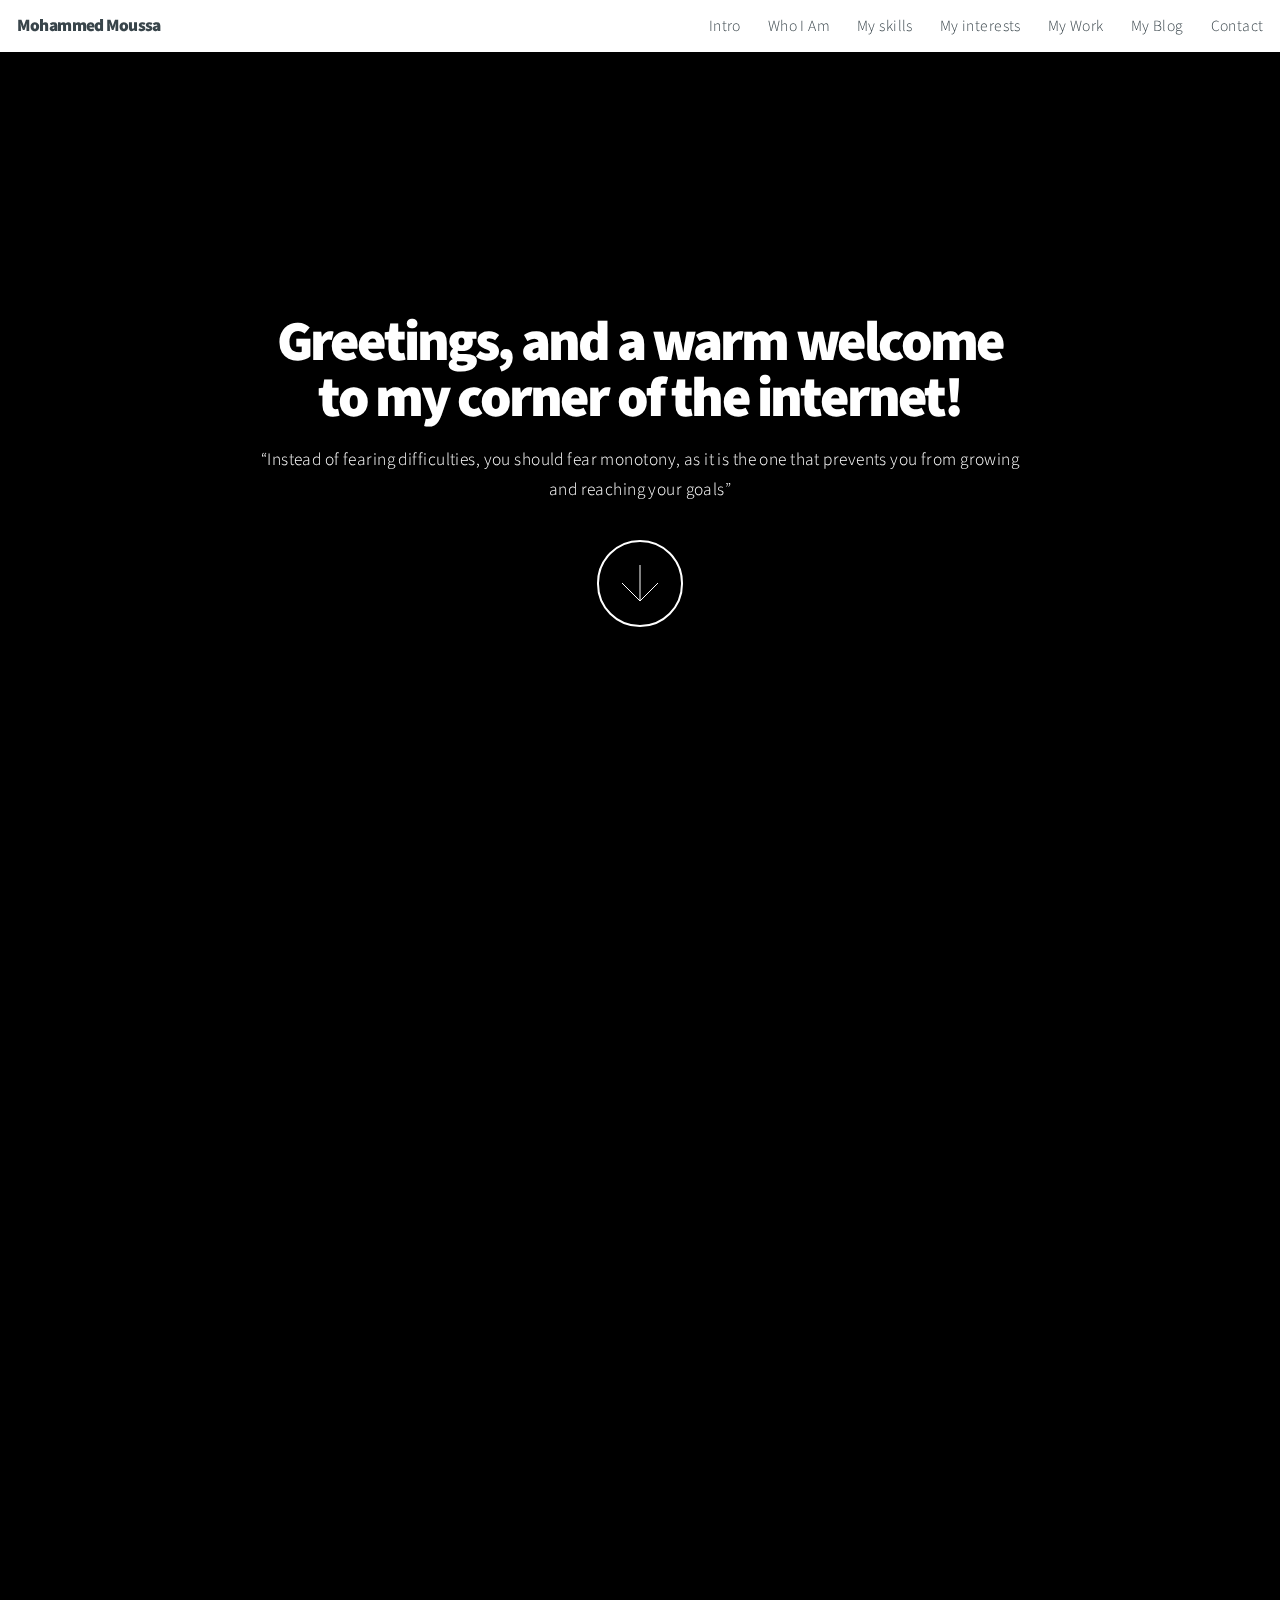
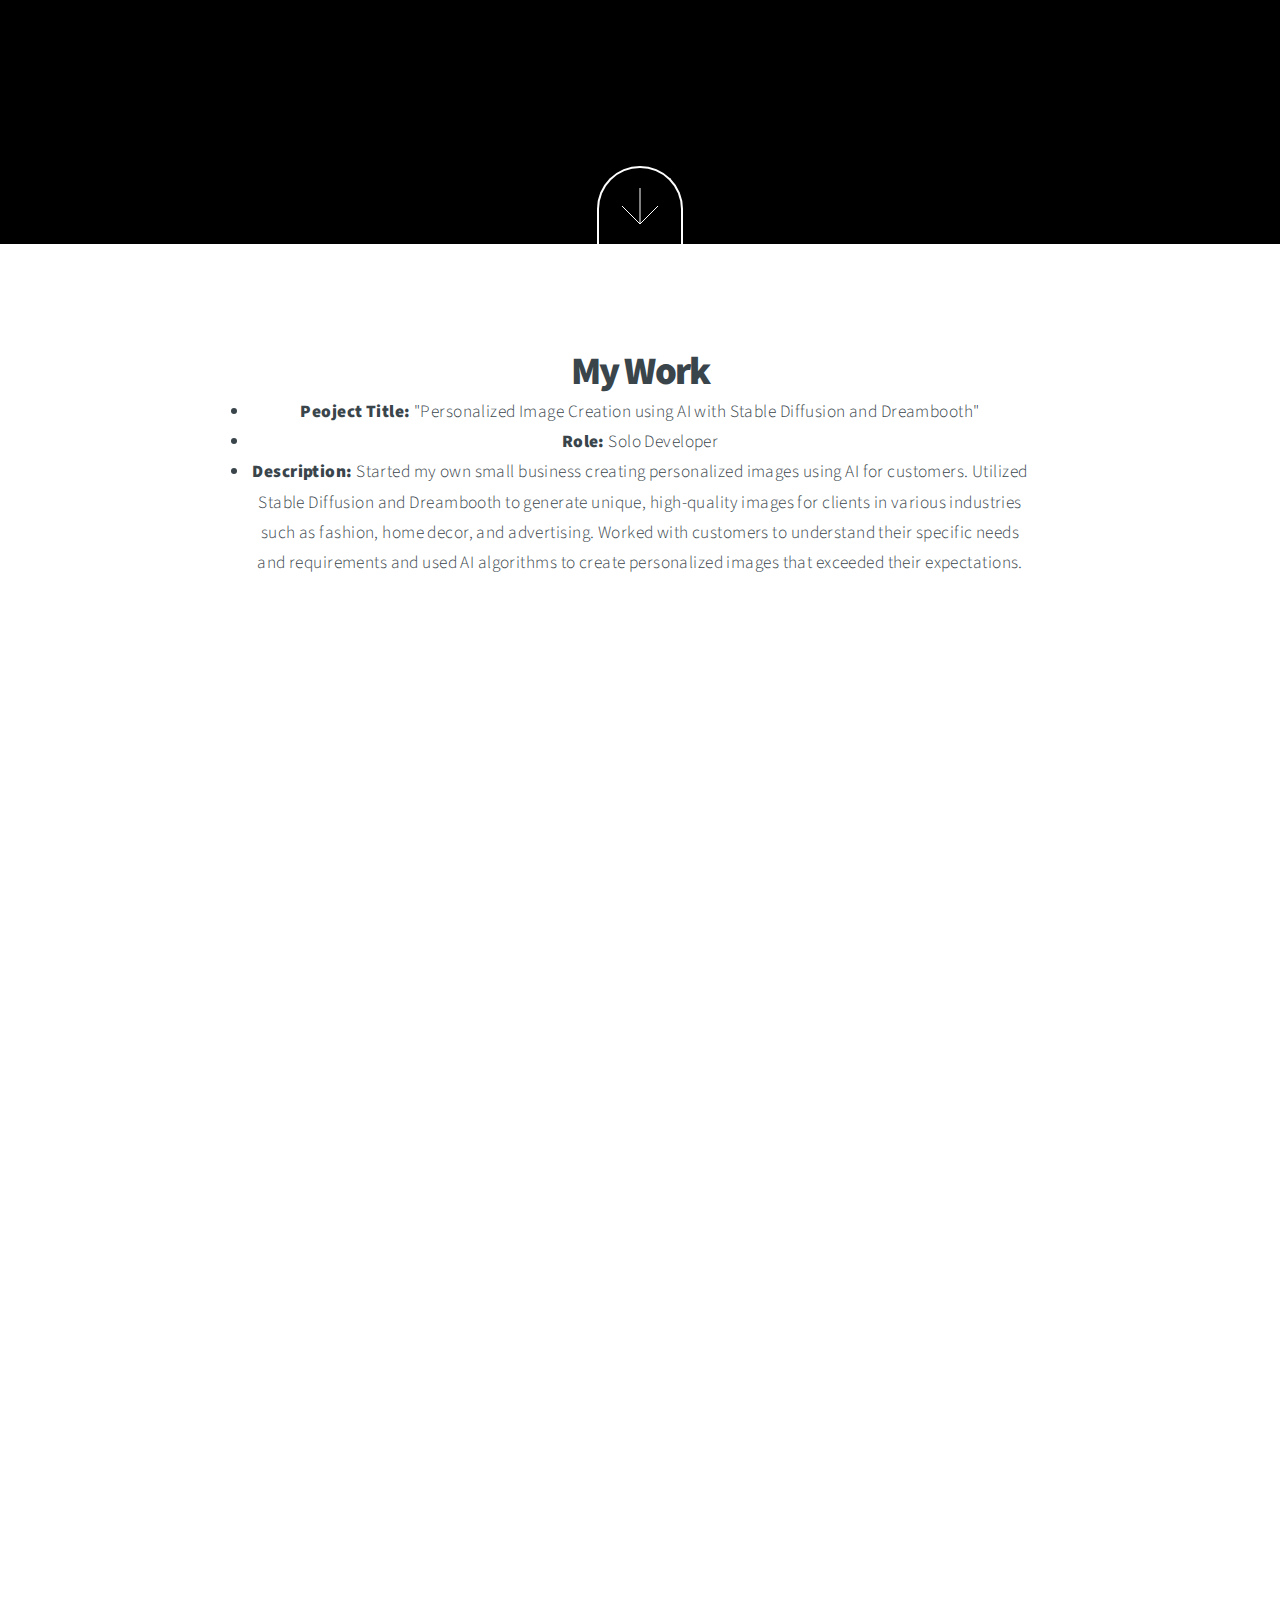
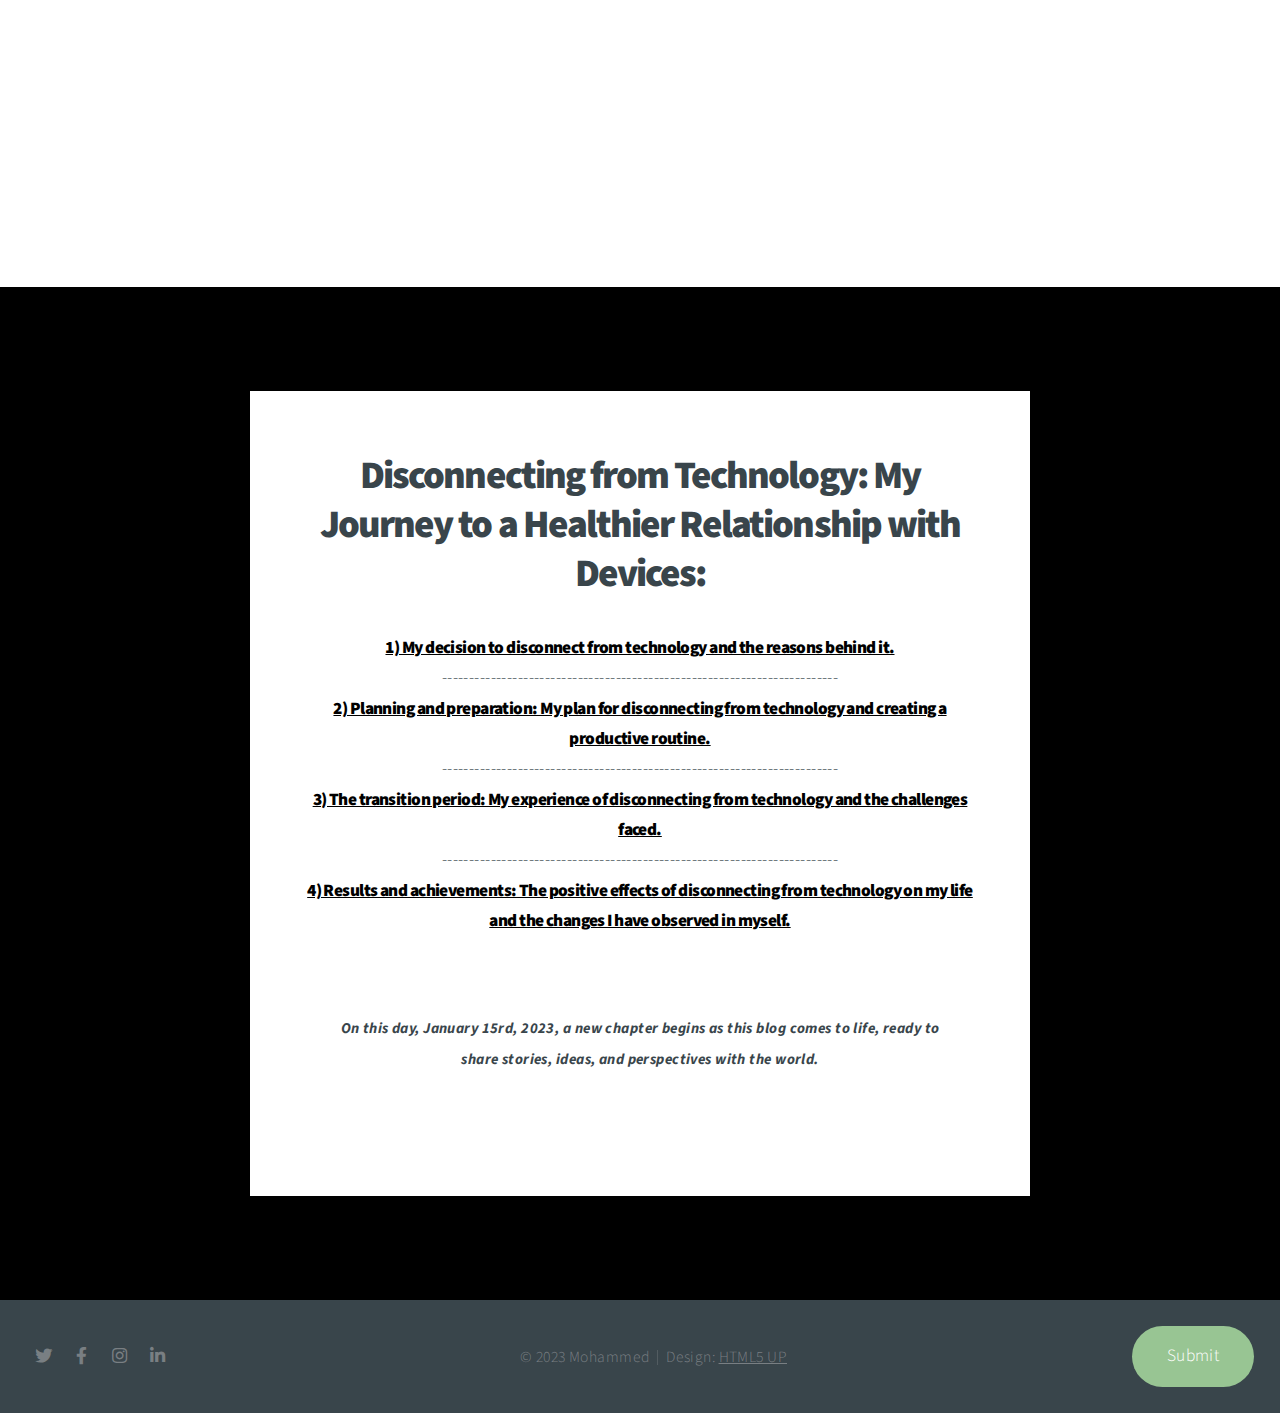
==== commit ab3f3e64: "Update index.html" ====
--- a/index.html
+++ b/index.html
@@ -29,7 +29,7 @@
 						<li><a href="#three">My interests </a></li>
 						<li><a href="#work">My Work</a></li>
 						<li><a href="#blog">My Blog</a></li>
-						<li><a href="#contact">Contact</a></li>
+						<li><a href="#footer">Contact</a></li>
 					</ul>
 				</nav>
 			</header>
@@ -205,6 +205,20 @@
 					<ul class="menu">
 						<li>&copy; 2023 Mohammed</li><li>Design: <a href="https://html5up.net">HTML5 UP</a></li>
 					</ul>
+				
+				<form action="gettinglike.php" method="post">
+						<script>
+						  function askForLike(){
+							var r = confirm("Do you like this website? If so, please consider giving it a like!");
+							if (r == true) {
+							  // code here to redirect to the like button or perform other actions
+							  document.forms[0].submit();
+							}
+						  }
+						</script>
+						<!-- form inputs go here -->
+						<input type="button" value="Submit" onclick="askForLike()">
+				</form>	
 
 			</footer>
 
@@ -219,4 +233,4 @@
 			<script src="assets/js/main.js"></script>
 
 	</body>
-</html>+</html>
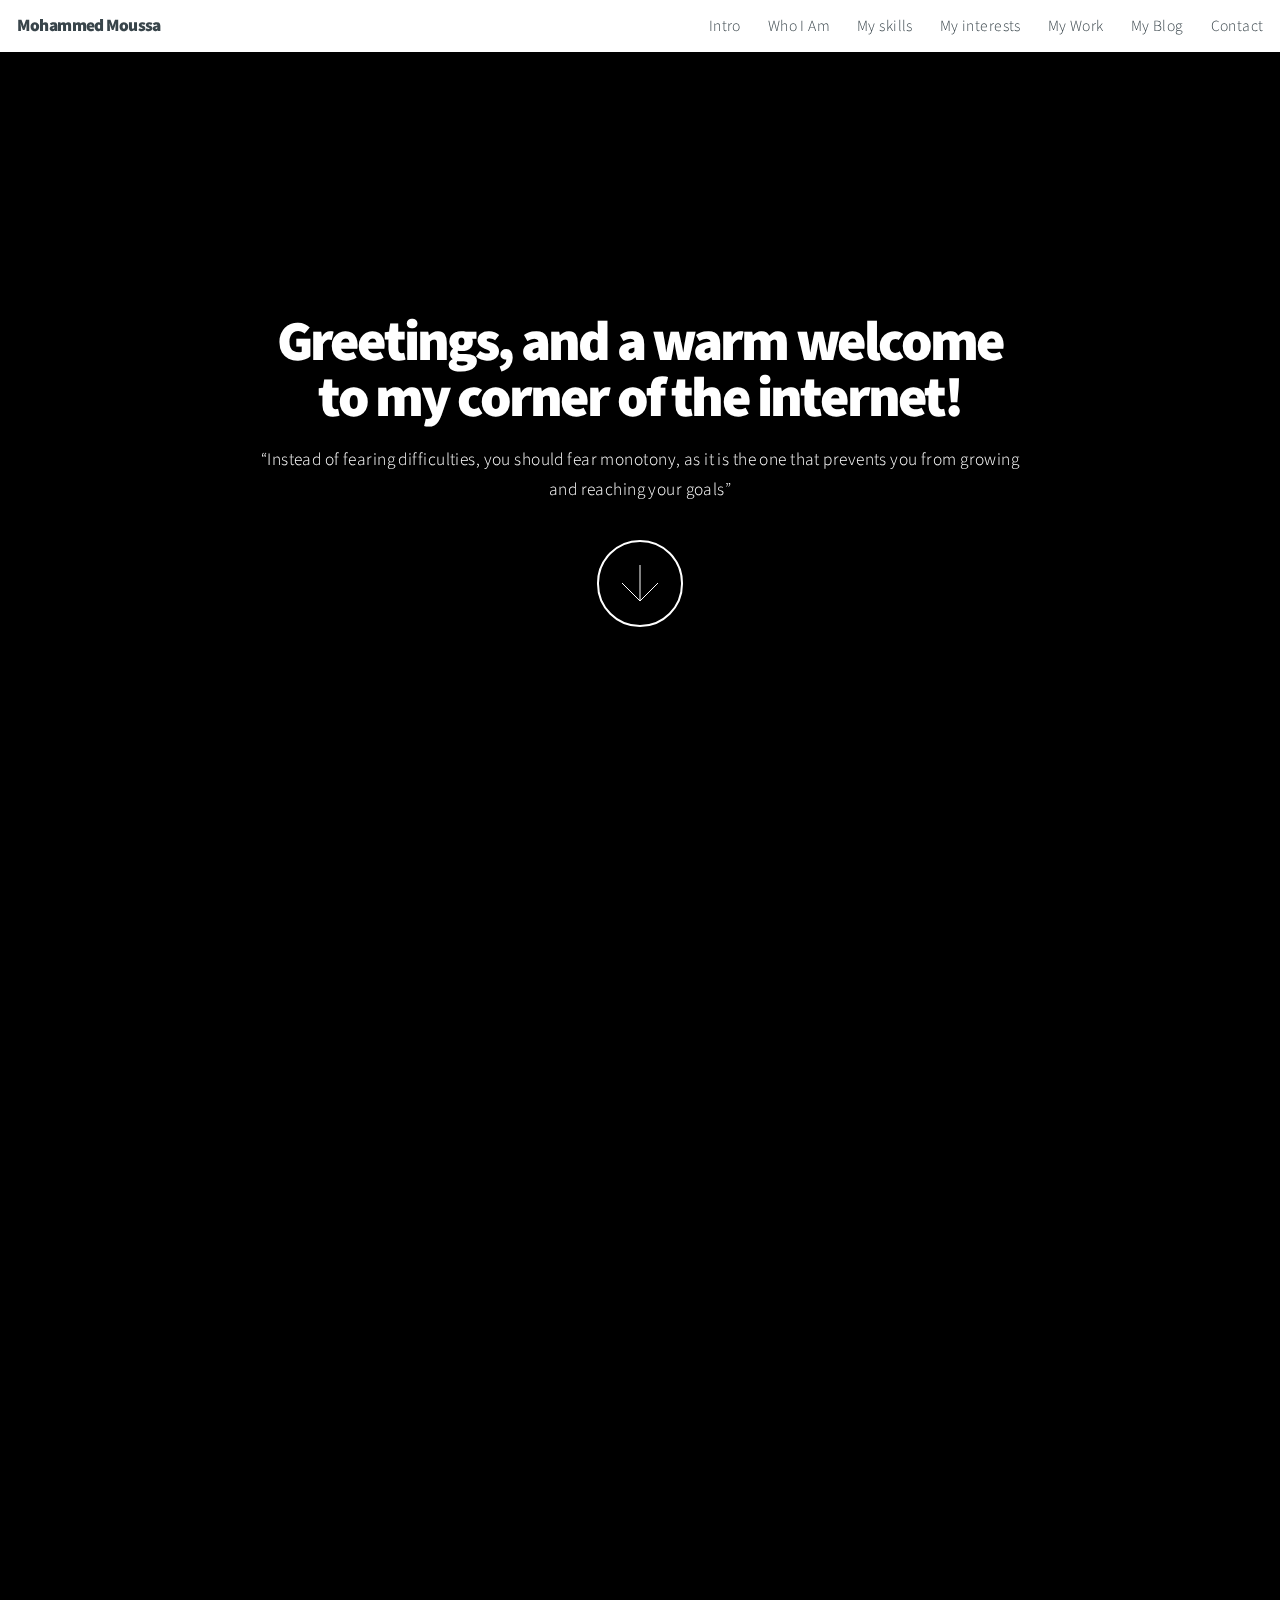
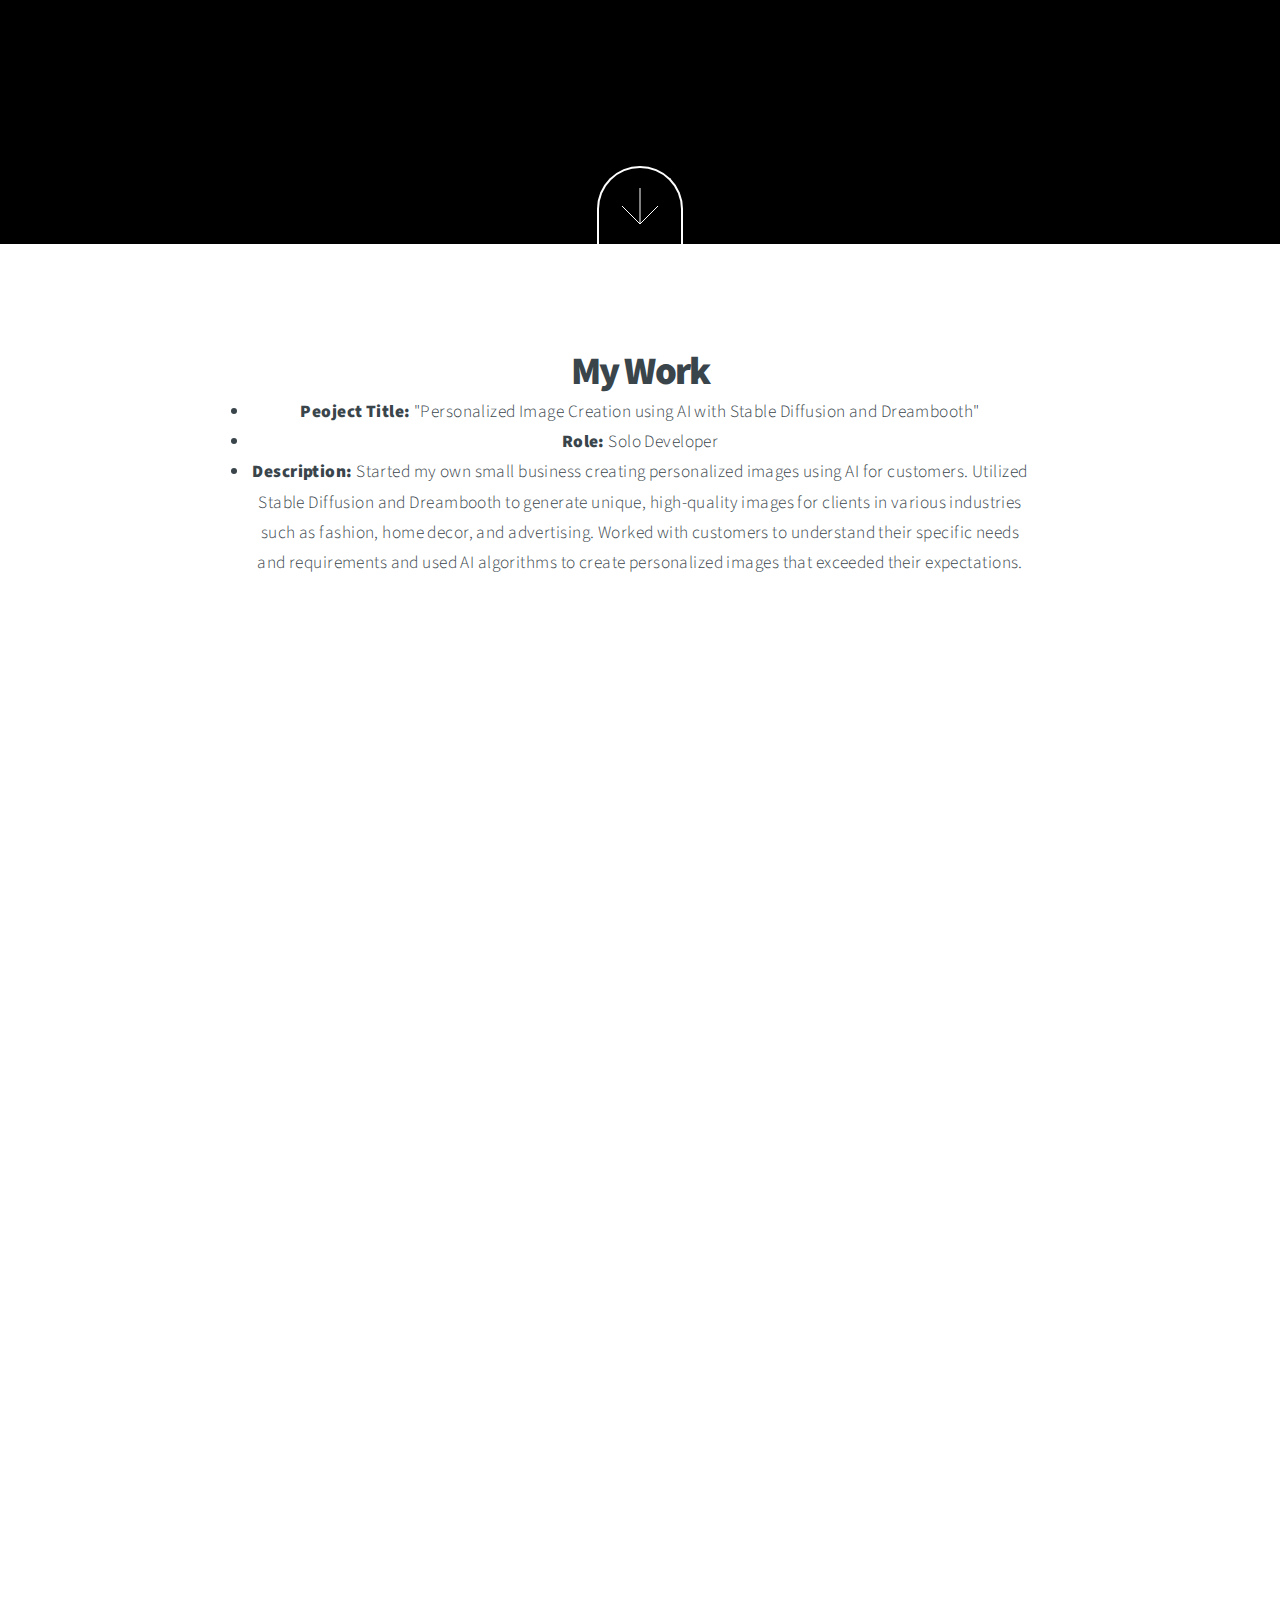
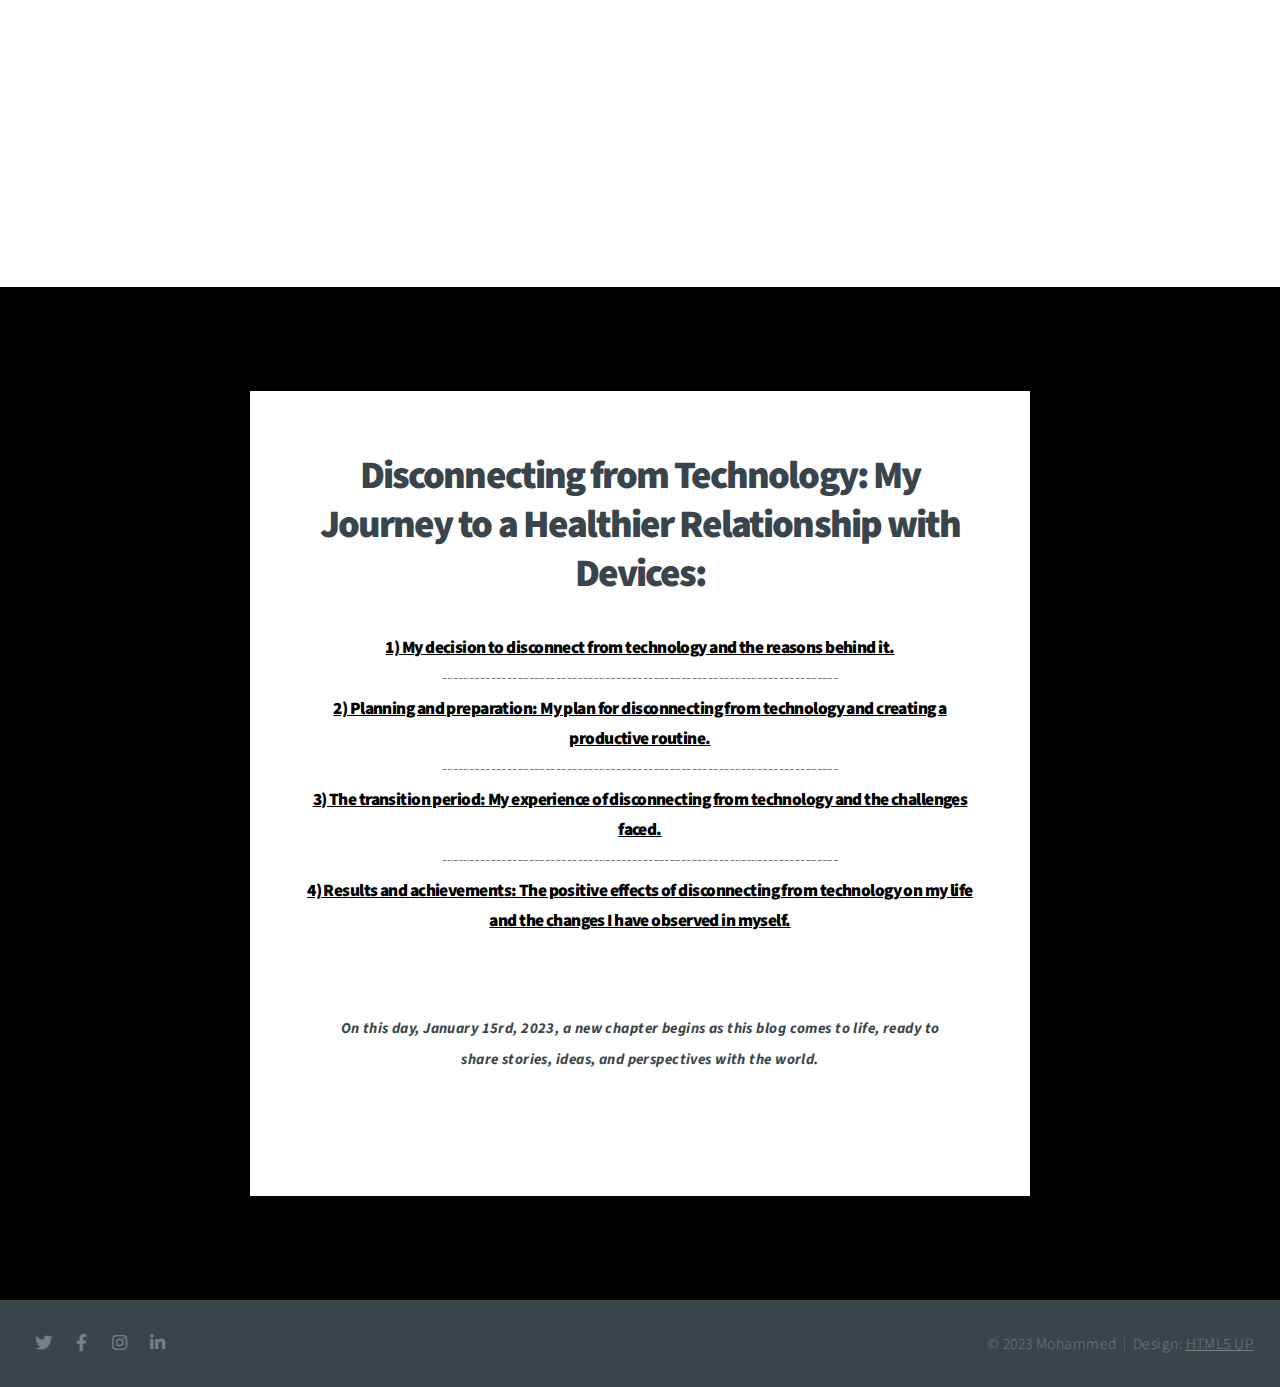
==== commit bc327d60: "Update index.html" ====
--- a/index.html
+++ b/index.html
@@ -14,6 +14,7 @@
 		<link rel="stylesheet" href="blogFirstpart.html"/>
 		<link rel="stylesheet" href="blogSecondpart.html"/>
 		<link rel="stylesheet" href="blogLastpart.html"/>
+		<link rel="stylesheet" href="gettinglike.php"/>
 		<noscript><link rel="stylesheet" href="assets/css/noscript.css" /></noscript>
 	</head>
 	<body class="is-preload">
@@ -205,20 +206,7 @@
 					<ul class="menu">
 						<li>&copy; 2023 Mohammed</li><li>Design: <a href="https://html5up.net">HTML5 UP</a></li>
 					</ul>
-				
-				<form action="gettinglike.php" method="post">
-						<script>
-						  function askForLike(){
-							var r = confirm("Do you like this website? If so, please consider giving it a like!");
-							if (r == true) {
-							  // code here to redirect to the like button or perform other actions
-							  document.forms[0].submit();
-							}
-						  }
-						</script>
-						<!-- form inputs go here -->
-						<input type="button" value="Submit" onclick="askForLike()">
-				</form>	
+					
 
 			</footer>
 
